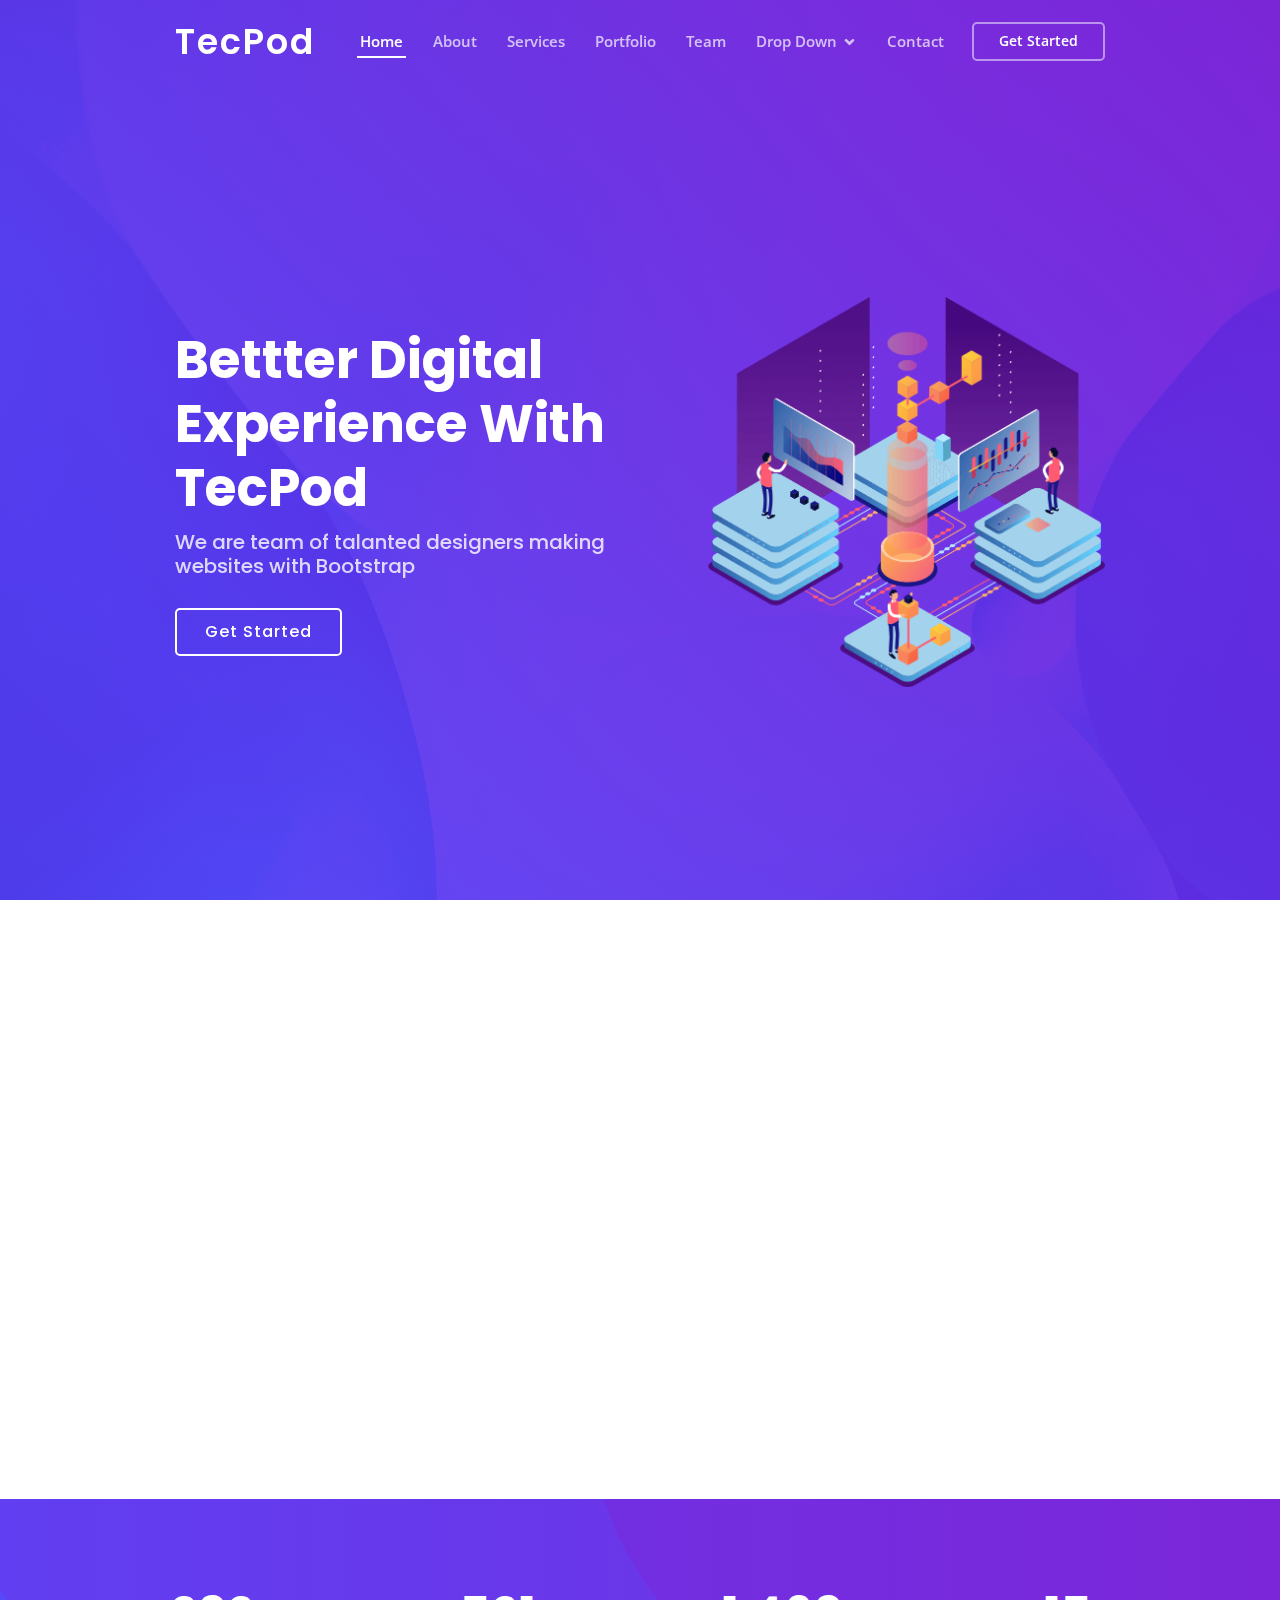
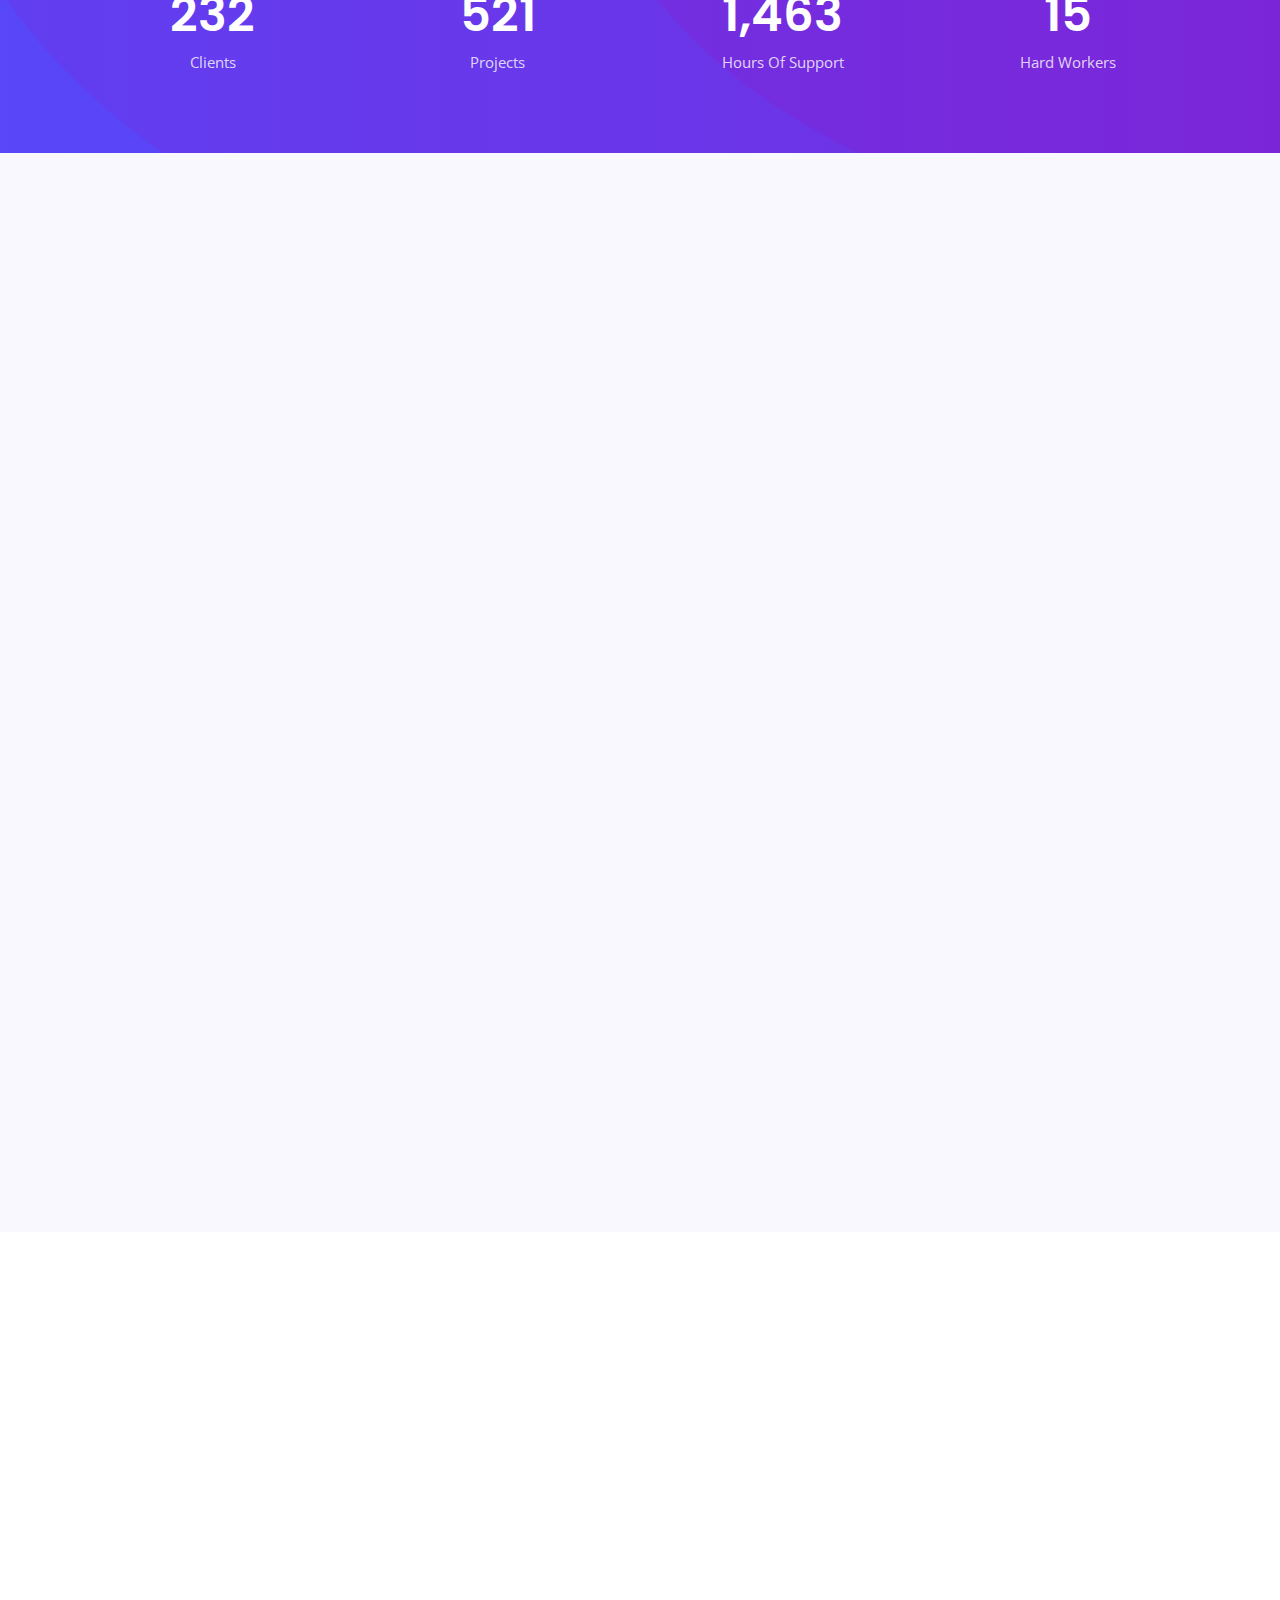
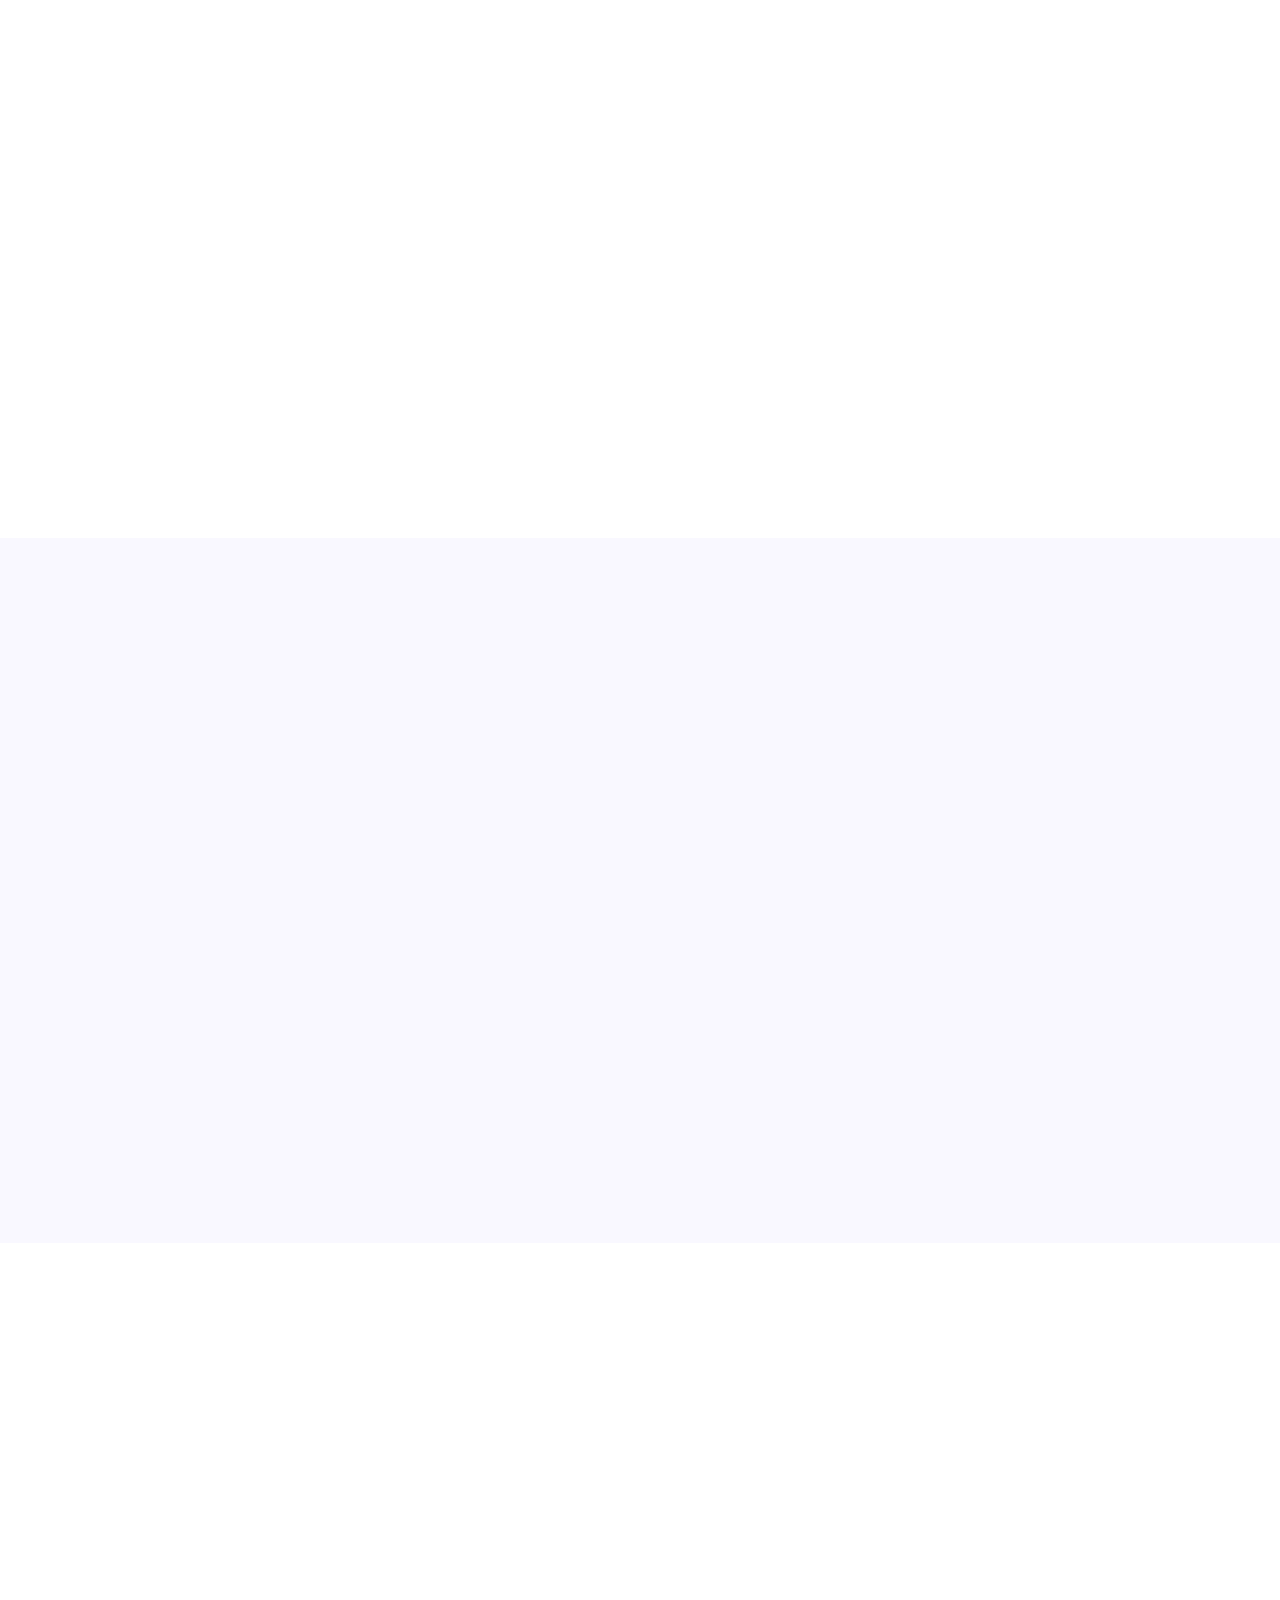
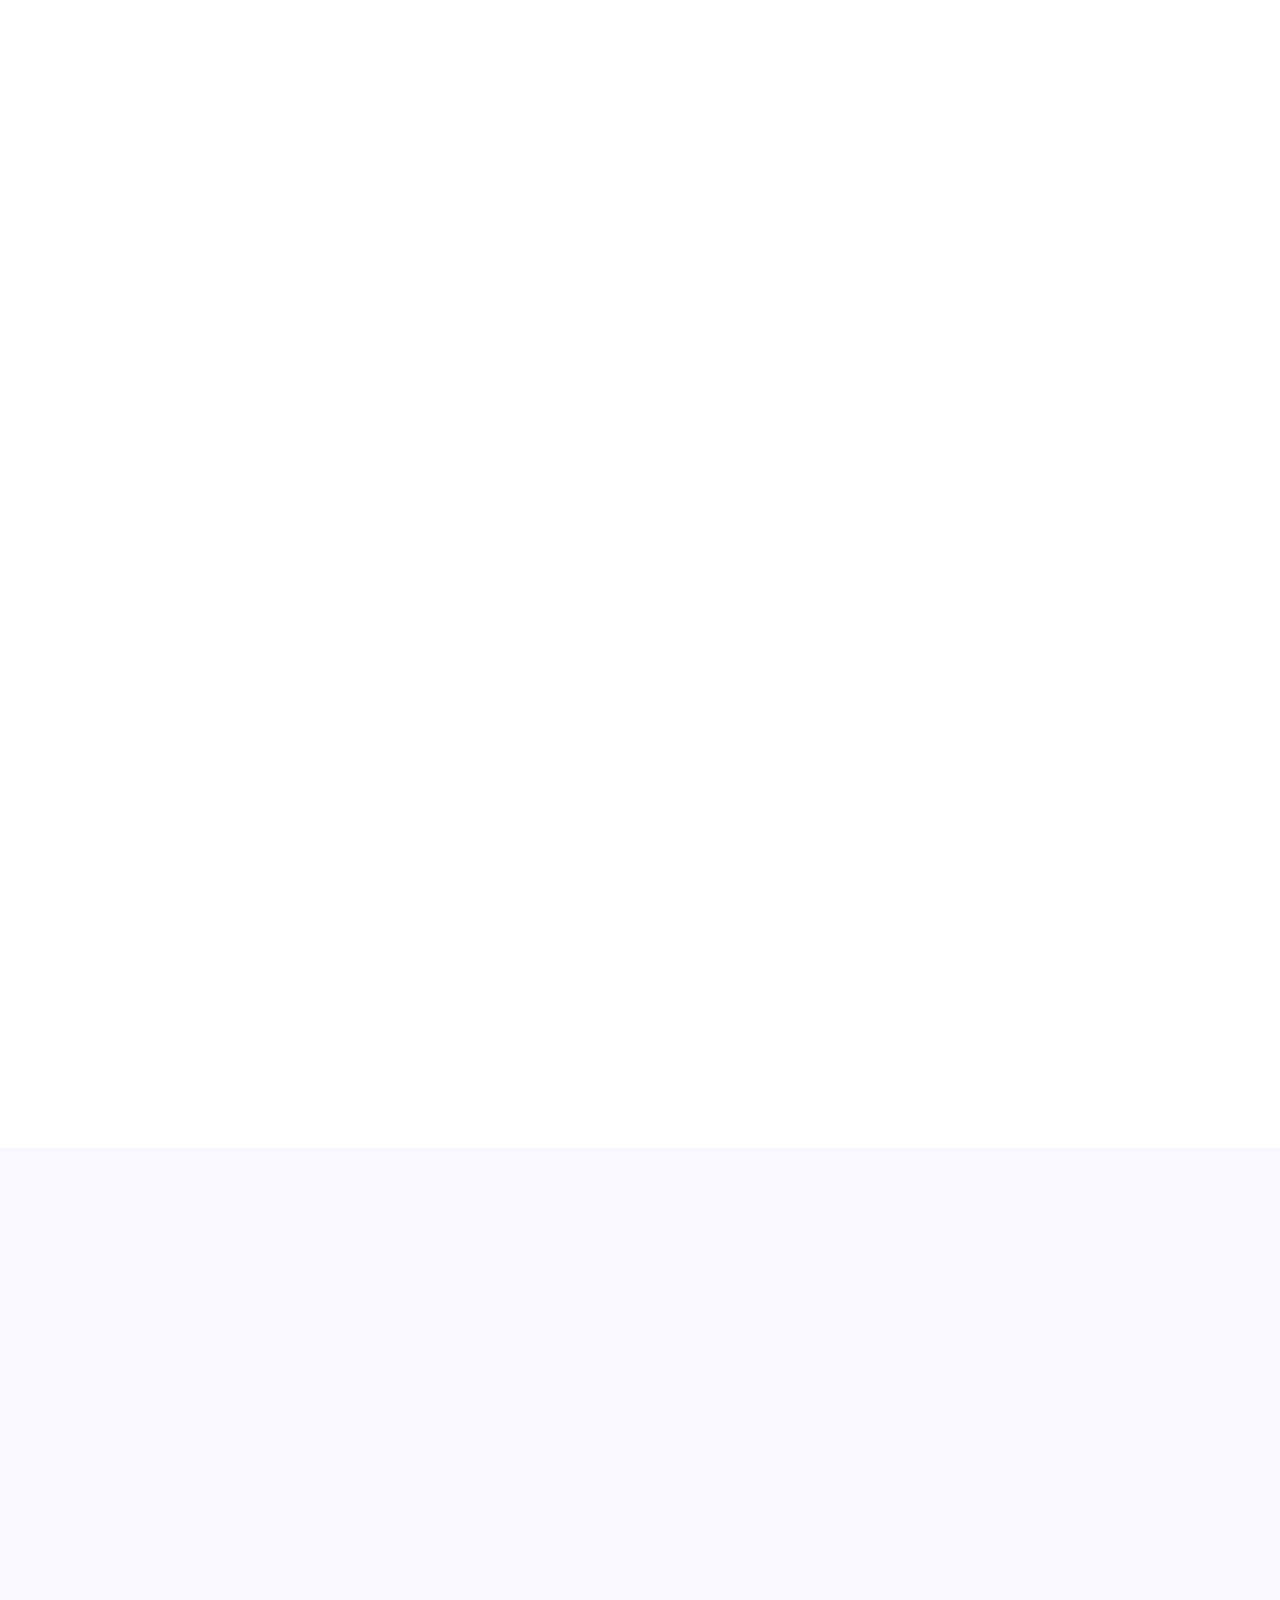
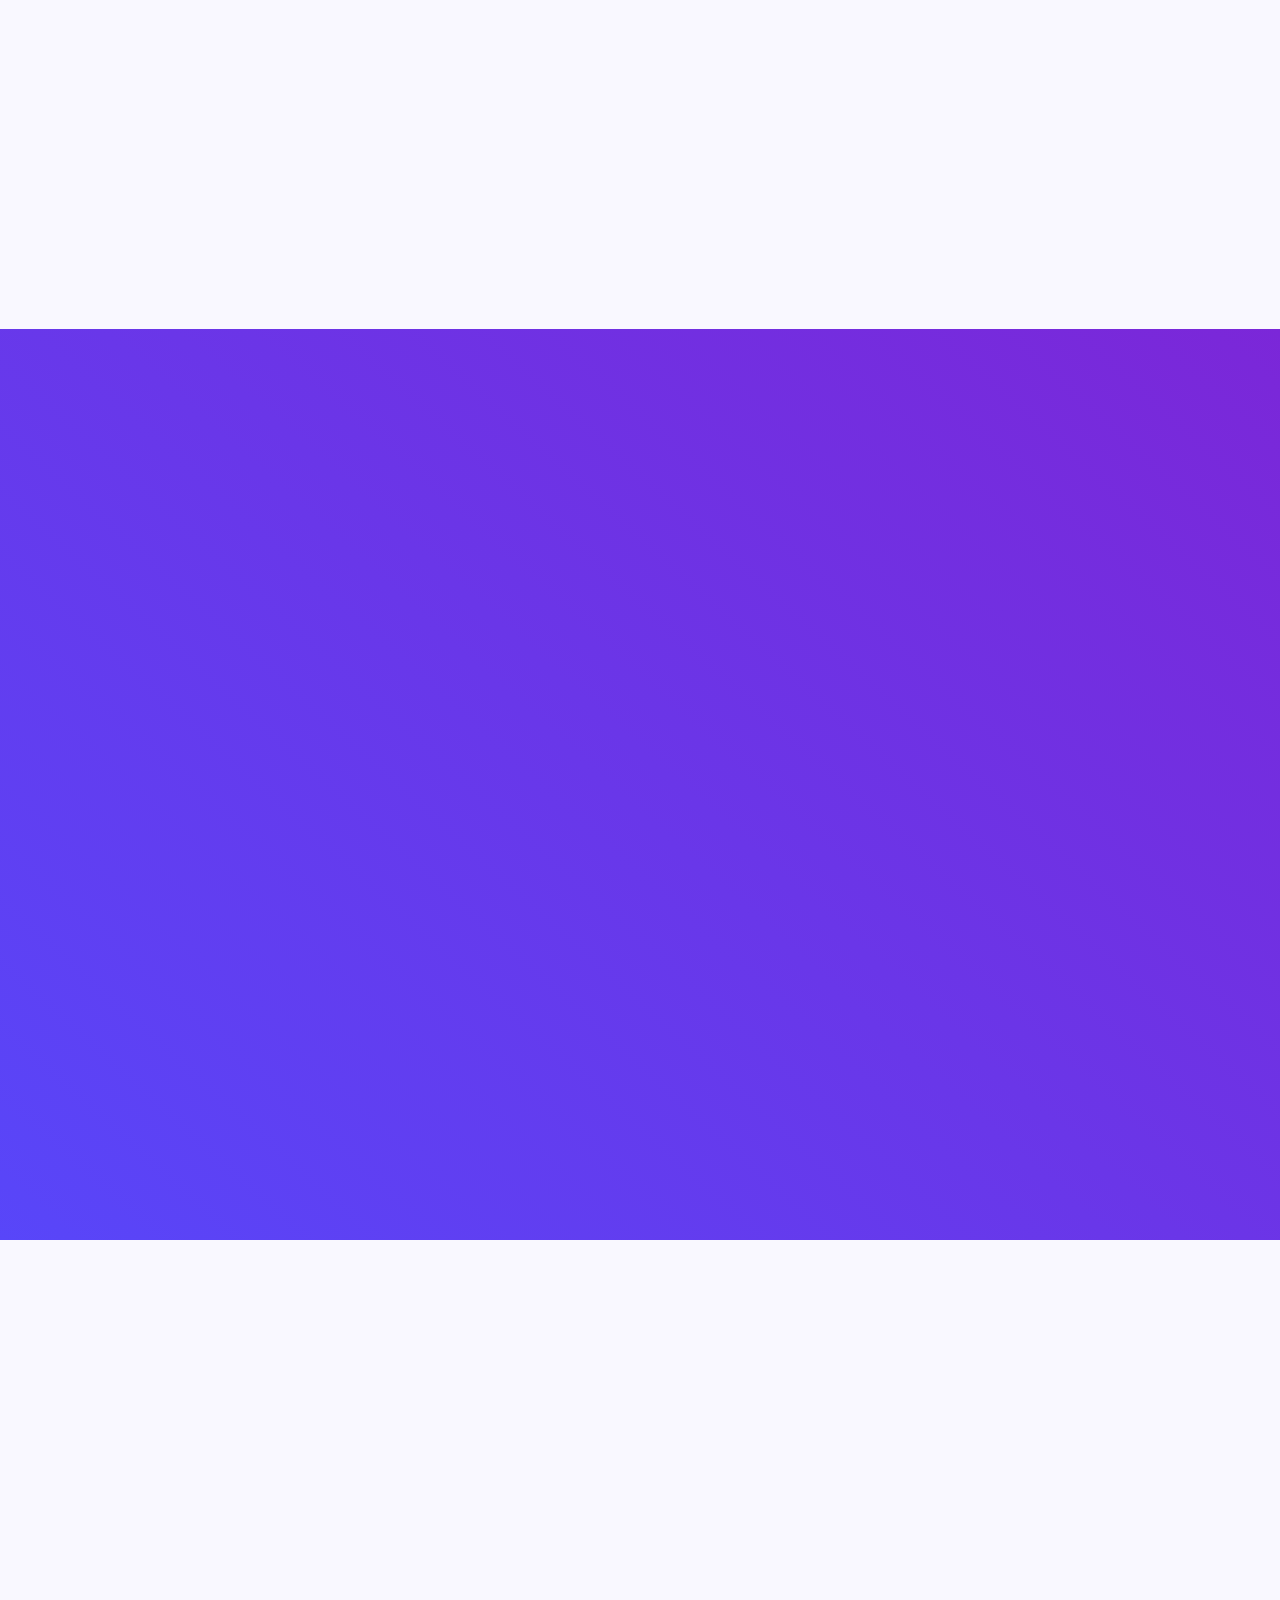
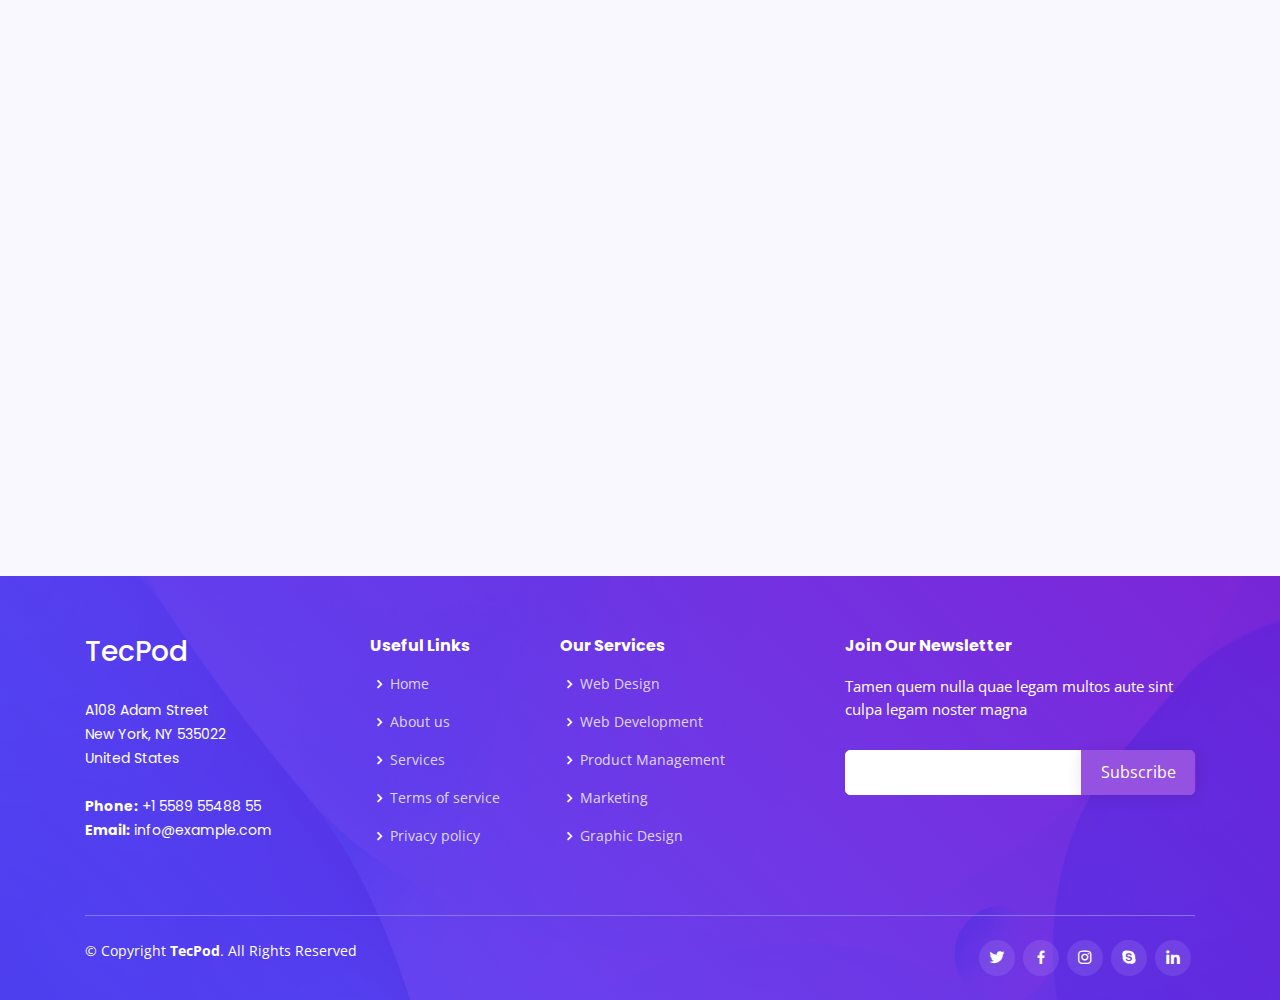
==== index.html @ fbd5e58d "first tecpod" ====
<!DOCTYPE html>
<html lang="en">

<head>
  <meta charset="utf-8">
  <meta content="width=device-width, initial-scale=1.0" name="viewport">

  <title>ТЕХПОД - Техподдержка для вашей Компании | TecPod  </title>
  <meta content="" name="descriptison">
  <meta content="" name="keywords">

  <!-- Favicons -->
  <link href="assets/img/favicon.png" rel="icon">
  <link href="assets/img/apple-touch-icon.png" rel="apple-touch-icon">

  <!-- Google Fonts -->
  <link href="https://fonts.googleapis.com/css?family=Open+Sans:300,300i,400,400i,600,600i,700,700i|Roboto:300,300i,400,400i,500,500i,600,600i,700,700i|Poppins:300,300i,400,400i,500,500i,600,600i,700,700i" rel="stylesheet">

  <!-- Vendor CSS Files -->
  <link href="assets/vendor/bootstrap/css/bootstrap.min.css" rel="stylesheet">
  <link href="assets/vendor/icofont/icofont.min.css" rel="stylesheet">
  <link href="assets/vendor/boxicons/css/boxicons.min.css" rel="stylesheet">
  <link href="assets/vendor/owl.carousel/assets/owl.carousel.min.css" rel="stylesheet">
  <link href="assets/vendor/venobox/venobox.css" rel="stylesheet">
  <link href="assets/vendor/aos/aos.css" rel="stylesheet">

  <!-- Template Main CSS File -->
  <link href="assets/css/style.css" rel="stylesheet">

 
</head>

<body>

  <!-- ======= Header ======= -->
  <header id="header" class="fixed-top ">
    <div class="container-fluid">

      <div class="row justify-content-center">
        <div class="col-xl-9 d-flex align-items-center">
          <h1 class="logo mr-auto bold"><a href="index.html">TecPod</a></h1>
          <!-- Uncomment below if you prefer to use an image logo -->
          <!-- <a href="index.html" class="logo mr-auto"><img src="assets/img/logo.png" alt="" class="img-fluid"></a>-->

          <nav class="nav-menu d-none d-lg-block">
            <ul>
              <li class="active"><a href="index.html">Home</a></li>
              <li><a href="#about">About</a></li>
              <li><a href="#services">Services</a></li>
              <li><a href="#portfolio">Portfolio</a></li>
              <li><a href="#team">Team</a></li>
              <li class="drop-down"><a href="">Drop Down</a>
                <ul>
                  <li><a href="#">Drop Down 1</a></li>
                  <li class="drop-down"><a href="#">Deep Drop Down</a>
                    <ul>
                      <li><a href="#">Deep Drop Down 1</a></li>
                      <li><a href="#">Deep Drop Down 2</a></li>
                      <li><a href="#">Deep Drop Down 3</a></li>
                      <li><a href="#">Deep Drop Down 4</a></li>
                      <li><a href="#">Deep Drop Down 5</a></li>
                    </ul>
                  </li>
                  <li><a href="#">Drop Down 2</a></li>
                  <li><a href="#">Drop Down 3</a></li>
                  <li><a href="#">Drop Down 4</a></li>
                </ul>
              </li>
              <li><a href="#contact">Contact</a></li>

            </ul>
          </nav><!-- .nav-menu -->

          <a href="#about" class="get-started-btn scrollto">Get Started</a>
        </div>
      </div>

    </div>
  </header><!-- End Header -->

  <!-- ======= Hero Section ======= -->
  <section id="hero" class="d-flex align-items-center">

    <div class="container-fluid" data-aos="fade-up">
      <div class="row justify-content-center">
        <div class="col-xl-5 col-lg-6 pt-3 pt-lg-0 order-2 order-lg-1 d-flex flex-column justify-content-center">
          <h1>Bettter Digital Experience With TecPod</h1>
          <h2>We are team of talanted designers making websites with Bootstrap</h2>
          <div><a href="#about" class="btn-get-started scrollto">Get Started</a></div>
        </div>
        <div class="col-xl-4 col-lg-6 order-1 order-lg-2 hero-img" data-aos="zoom-in" data-aos-delay="150">
          <img src="assets/img/hero-img.png" class="img-fluid animated" alt="">
        </div>
      </div>
    </div>

  </section><!-- End Hero -->

  <main id="main">

    <!-- ======= About Section ======= -->
    <section id="about" class="about">
      <div class="container">

        <div class="row">
          <div class="col-lg-6 order-1 order-lg-2" data-aos="zoom-in" data-aos-delay="150">
            <img src="assets/img/about.jpg" class="img-fluid" alt="">
          </div>
          <div class="col-lg-6 pt-4 pt-lg-0 order-2 order-lg-1 content" data-aos="fade-right">
            <h3>Voluptatem dignissimos provident quasi corporis</h3>
            <p class="font-italic">
              Lorem ipsum dolor sit amet, consectetur adipiscing elit, sed do eiusmod tempor incididunt ut labore et dolore
              magna aliqua.
            </p>
            <ul>
              <li><i class="icofont-check-circled"></i> Ullamco laboris nisi ut aliquip ex ea commodo consequat.</li>
              <li><i class="icofont-check-circled"></i> Duis aute irure dolor in reprehenderit in voluptate velit.</li>
              <li><i class="icofont-check-circled"></i> Ullamco laboris nisi ut aliquip ex ea commodo consequat. Duis aute irure dolor in reprehenderit in voluptate trideta storacalaperda mastiro dolore eu fugiat nulla pariatur.</li>
            </ul>
            <a href="#" class="read-more">Read More <i class="icofont-long-arrow-right"></i></a>
          </div>
        </div>

      </div>
    </section><!-- End About Section -->

    <!-- ======= Counts Section ======= -->
    <section id="counts" class="counts">
      <div class="container">

        <div class="row counters">

          <div class="col-lg-3 col-6 text-center">
            <span data-toggle="counter-up">232</span>
            <p>Clients</p>
          </div>

          <div class="col-lg-3 col-6 text-center">
            <span data-toggle="counter-up">521</span>
            <p>Projects</p>
          </div>

          <div class="col-lg-3 col-6 text-center">
            <span data-toggle="counter-up">1,463</span>
            <p>Hours Of Support</p>
          </div>

          <div class="col-lg-3 col-6 text-center">
            <span data-toggle="counter-up">15</span>
            <p>Hard Workers</p>
          </div>

        </div>

      </div>
    </section><!-- End Counts Section -->

    <!-- ======= Services Section ======= -->
    <section id="services" class="services section-bg">
      <div class="container" data-aos="fade-up">

        <div class="section-title">
          <h2>Services</h2>
          <p>Magnam dolores commodi suscipit. Necessitatibus eius consequatur ex aliquid fuga eum quidem. Sit sint consectetur velit. Quisquam quos quisquam cupiditate. Et nemo qui impedit suscipit alias ea. Quia fugiat sit in iste officiis commodi quidem hic quas.</p>
        </div>

        <div class="row">
          <div class="col-lg-4 col-md-6 d-flex align-items-stretch" data-aos="zoom-in" data-aos-delay="100">
            <div class="icon-box iconbox-blue">
              <div class="icon">
                <svg width="100" height="100" viewBox="0 0 600 600" xmlns="http://www.w3.org/2000/svg">
                  <path stroke="none" stroke-width="0" fill="#f5f5f5" d="M300,521.0016835830174C376.1290562159157,517.8887921683347,466.0731472004068,529.7835943286574,510.70327084640275,468.03025145048787C554.3714126377745,407.6079735673963,508.03601936045806,328.9844924480964,491.2728898941984,256.3432110539036C474.5976632858925,184.082847569629,479.9380746630129,96.60480741107993,416.23090153303,58.64404602377083C348.86323505073057,18.502131276798302,261.93793281208167,40.57373210992963,193.5410806939664,78.93577620505333C130.42746243093433,114.334589627462,98.30271207620316,179.96522072025542,76.75703585869454,249.04625023123273C51.97151888228291,328.5150500222984,13.704378332031375,421.85034740162234,66.52175969318436,486.19268352777647C119.04800174914682,550.1803526380478,217.28368757567262,524.383925680826,300,521.0016835830174"></path>
                </svg>
                <i class="bx bxl-dribbble"></i>
              </div>
              <h4><a href="">Lorem Ipsum</a></h4>
              <p>Voluptatum deleniti atque corrupti quos dolores et quas molestias excepturi</p>
            </div>
          </div>

          <div class="col-lg-4 col-md-6 d-flex align-items-stretch mt-4 mt-md-0" data-aos="zoom-in" data-aos-delay="200">
            <div class="icon-box iconbox-orange ">
              <div class="icon">
                <svg width="100" height="100" viewBox="0 0 600 600" xmlns="http://www.w3.org/2000/svg">
                  <path stroke="none" stroke-width="0" fill="#f5f5f5" d="M300,582.0697525312426C382.5290701553225,586.8405444964366,449.9789794690241,525.3245884688669,502.5850820975895,461.55621195738473C556.606425686781,396.0723002908107,615.8543463187945,314.28637112970534,586.6730223649479,234.56875336149918C558.9533121215079,158.8439757836574,454.9685369536778,164.00468322053177,381.49747125262974,130.76875717737553C312.15926192815925,99.40240125094834,248.97055460311594,18.661163978235184,179.8680185752513,50.54337015887873C110.5421016452524,82.52863877960104,119.82277516462835,180.83849132639028,109.12597500060166,256.43424936330496C100.08760227029461,320.3096726198365,92.17705696193138,384.0621239912766,124.79988738764834,439.7174275375508C164.83382741302287,508.01625554203684,220.96474134820875,577.5009287672846,300,582.0697525312426"></path>
                </svg>
                <i class="bx bx-file"></i>
              </div>
              <h4><a href="">Sed Perspiciatis</a></h4>
              <p>Duis aute irure dolor in reprehenderit in voluptate velit esse cillum dolore</p>
            </div>
          </div>

          <div class="col-lg-4 col-md-6 d-flex align-items-stretch mt-4 mt-lg-0" data-aos="zoom-in" data-aos-delay="300">
            <div class="icon-box iconbox-pink">
              <div class="icon">
                <svg width="100" height="100" viewBox="0 0 600 600" xmlns="http://www.w3.org/2000/svg">
                  <path stroke="none" stroke-width="0" fill="#f5f5f5" d="M300,541.5067337569781C382.14930387511276,545.0595476570109,479.8736841581634,548.3450877840088,526.4010558755058,480.5488172755941C571.5218469581645,414.80211281144784,517.5187510058486,332.0715597781072,496.52539010469104,255.14436215662573C477.37192572678356,184.95920475031193,473.57363656557914,105.61284051026155,413.0603344069578,65.22779650032875C343.27470386102294,18.654635553484475,251.2091493199835,5.337323636656869,175.0934190732945,40.62881213300186C97.87086631185822,76.43348514350839,51.98124368387456,156.15599469081315,36.44837278890362,239.84606092416172C21.716077023791087,319.22268207091537,43.775223500013084,401.1760424656574,96.891909868211,461.97329694683043C147.22146801428983,519.5804099606455,223.5754009179313,538.201503339737,300,541.5067337569781"></path>
                </svg>
                <i class="bx bx-tachometer"></i>
              </div>
              <h4><a href="">Magni Dolores</a></h4>
              <p>Excepteur sint occaecat cupidatat non proident, sunt in culpa qui officia</p>
            </div>
          </div>

          <div class="col-lg-4 col-md-6 d-flex align-items-stretch mt-4" data-aos="zoom-in" data-aos-delay="100">
            <div class="icon-box iconbox-yellow">
              <div class="icon">
                <svg width="100" height="100" viewBox="0 0 600 600" xmlns="http://www.w3.org/2000/svg">
                  <path stroke="none" stroke-width="0" fill="#f5f5f5" d="M300,503.46388370962813C374.79870501325706,506.71871716319447,464.8034551963731,527.1746412648533,510.4981551193396,467.86667711651364C555.9287308511215,408.9015244558933,512.6030010748507,327.5744911775523,490.211057578863,256.5855673507754C471.097692560561,195.9906835881958,447.69079081568157,138.11976852964426,395.19560036434837,102.3242989838813C329.3053358748298,57.3949838291264,248.02791733380457,8.279543830951368,175.87071277845988,42.242879143198664C103.41431057327972,76.34704239035025,93.79494320519305,170.9812938413882,81.28167332365135,250.07896920659033C70.17666984294237,320.27484674793965,64.84698225790005,396.69656628748305,111.28512138212992,450.4950937839243C156.20124167950087,502.5303643271138,231.32542653798444,500.4755392045468,300,503.46388370962813"></path>
                </svg>
                <i class="bx bx-layer"></i>
              </div>
              <h4><a href="">Nemo Enim</a></h4>
              <p>At vero eos et accusamus et iusto odio dignissimos ducimus qui blanditiis</p>
            </div>
          </div>

          <div class="col-lg-4 col-md-6 d-flex align-items-stretch mt-4" data-aos="zoom-in" data-aos-delay="200">
            <div class="icon-box iconbox-red">
              <div class="icon">
                <svg width="100" height="100" viewBox="0 0 600 600" xmlns="http://www.w3.org/2000/svg">
                  <path stroke="none" stroke-width="0" fill="#f5f5f5" d="M300,532.3542879108572C369.38199826031484,532.3153073249985,429.10787420159085,491.63046689027357,474.5244479745417,439.17860296908856C522.8885846962883,383.3225815378663,569.1668002868075,314.3205725914397,550.7432151929288,242.7694973846089C532.6665558377875,172.5657663291529,456.2379748765914,142.6223662098291,390.3689995646985,112.34683881706744C326.66090330228417,83.06452184765237,258.84405631176094,53.51806209861945,193.32584062364296,78.48882559362697C121.61183558270385,105.82097193414197,62.805066853699245,167.19869350419734,48.57481801355237,242.6138429142374C34.843463184063346,315.3850353017275,76.69343916112496,383.4422959591041,125.22947124332185,439.3748458443577C170.7312796277747,491.8107796887764,230.57421082200815,532.3932930995766,300,532.3542879108572"></path>
                </svg>
                <i class="bx bx-slideshow"></i>
              </div>
              <h4><a href="">Dele Cardo</a></h4>
              <p>Quis consequatur saepe eligendi voluptatem consequatur dolor consequuntur</p>
            </div>
          </div>

          <div class="col-lg-4 col-md-6 d-flex align-items-stretch mt-4" data-aos="zoom-in" data-aos-delay="300">
            <div class="icon-box iconbox-teal">
              <div class="icon">
                <svg width="100" height="100" viewBox="0 0 600 600" xmlns="http://www.w3.org/2000/svg">
                  <path stroke="none" stroke-width="0" fill="#f5f5f5" d="M300,566.797414625762C385.7384707136149,576.1784315230908,478.7894351017131,552.8928747891023,531.9192734346935,484.94944893311C584.6109503024035,417.5663521118492,582.489472248146,322.67544863468447,553.9536738515405,242.03673114598146C529.1557734026468,171.96086150256528,465.24506316201064,127.66468636344209,395.9583748389544,100.7403814666027C334.2173773831606,76.7482773500951,269.4350130405921,84.62216499799875,207.1952322260088,107.2889140133804C132.92018162631612,134.33871894543012,41.79353780512637,160.00259165414826,22.644507872594943,236.69541883565114C3.319112789854554,314.0945973066697,72.72355303640163,379.243833228382,124.04198916343866,440.3218312028393C172.9286146004772,498.5055451809895,224.45579914871206,558.5317968840102,300,566.797414625762"></path>
                </svg>
                <i class="bx bx-arch"></i>
              </div>
              <h4><a href="">Divera Don</a></h4>
              <p>Modi nostrum vel laborum. Porro fugit error sit minus sapiente sit aspernatur</p>
            </div>
          </div>

        </div>

      </div>
    </section><!-- End Services Section -->

    <!-- ======= Features Section ======= -->
    <section id="features" class="features">
      <div class="container" data-aos="fade-up">

        <div class="section-title">
          <h2>Features</h2>
          <p>Magnam dolores commodi suscipit. Necessitatibus eius consequatur ex aliquid fuga eum quidem. Sit sint consectetur velit. Quisquam quos quisquam cupiditate. Et nemo qui impedit suscipit alias ea. Quia fugiat sit in iste officiis commodi quidem hic quas.</p>
        </div>

        <div class="row">
          <div class="col-lg-6 order-2 order-lg-1 d-flex flex-column align-items-lg-center">
            <div class="icon-box mt-5 mt-lg-0" data-aos="fade-up" data-aos-delay="100">
              <i class="bx bx-receipt"></i>
              <h4>Est labore ad</h4>
              <p>Consequuntur sunt aut quasi enim aliquam quae harum pariatur laboris nisi ut aliquip</p>
            </div>
            <div class="icon-box mt-5" data-aos="fade-up" data-aos-delay="200">
              <i class="bx bx-cube-alt"></i>
              <h4>Harum esse qui</h4>
              <p>Excepteur sint occaecat cupidatat non proident, sunt in culpa qui officia deserunt</p>
            </div>
            <div class="icon-box mt-5" data-aos="fade-up" data-aos-delay="300">
              <i class="bx bx-images"></i>
              <h4>Aut occaecati</h4>
              <p>Aut suscipit aut cum nemo deleniti aut omnis. Doloribus ut maiores omnis facere</p>
            </div>
            <div class="icon-box mt-5" data-aos="fade-up" data-aos-delay="400">
              <i class="bx bx-shield"></i>
              <h4>Beatae veritatis</h4>
              <p>Expedita veritatis consequuntur nihil tempore laudantium vitae denat pacta</p>
            </div>
          </div>
          <div class="image col-lg-6 order-1 order-lg-2 " data-aos="zoom-in" data-aos-delay="100">
            <img src="assets/img/features.svg" alt="" class="img-fluid">
          </div>
        </div>

      </div>
    </section><!-- End Features Section -->

    <!-- ======= Testimonials Section ======= -->
    <section id="testimonials" class="testimonials section-bg">
      <div class="container" data-aos="fade-up">

        <div class="section-title">
          <h2>Testimonials</h2>
          <p>Magnam dolores commodi suscipit. Necessitatibus eius consequatur ex aliquid fuga eum quidem. Sit sint consectetur velit. Quisquam quos quisquam cupiditate. Et nemo qui impedit suscipit alias ea. Quia fugiat sit in iste officiis commodi quidem hic quas.</p>
        </div>

        <div class="owl-carousel testimonials-carousel">

          <div class="testimonial-item">
            <p>
              <i class="bx bxs-quote-alt-left quote-icon-left"></i>
              Proin iaculis purus consequat sem cure digni ssim donec porttitora entum suscipit rhoncus. Accusantium quam, ultricies eget id, aliquam eget nibh et. Maecen aliquam, risus at semper.
              <i class="bx bxs-quote-alt-right quote-icon-right"></i>
            </p>
            <img src="assets/img/testimonials/testimonials-1.jpg" class="testimonial-img" alt="">
            <h3>Saul Goodman</h3>
            <h4>Ceo &amp; Founder</h4>
          </div>

          <div class="testimonial-item">
            <p>
              <i class="bx bxs-quote-alt-left quote-icon-left"></i>
              Export tempor illum tamen malis malis eram quae irure esse labore quem cillum quid cillum eram malis quorum velit fore eram velit sunt aliqua noster fugiat irure amet legam anim culpa.
              <i class="bx bxs-quote-alt-right quote-icon-right"></i>
            </p>
            <img src="assets/img/testimonials/testimonials-2.jpg" class="testimonial-img" alt="">
            <h3>Sara Wilsson</h3>
            <h4>Designer</h4>
          </div>

          <div class="testimonial-item">
            <p>
              <i class="bx bxs-quote-alt-left quote-icon-left"></i>
              Enim nisi quem export duis labore cillum quae magna enim sint quorum nulla quem veniam duis minim tempor labore quem eram duis noster aute amet eram fore quis sint minim.
              <i class="bx bxs-quote-alt-right quote-icon-right"></i>
            </p>
            <img src="assets/img/testimonials/testimonials-3.jpg" class="testimonial-img" alt="">
            <h3>Jena Karlis</h3>
            <h4>Store Owner</h4>
          </div>

          <div class="testimonial-item">
            <p>
              <i class="bx bxs-quote-alt-left quote-icon-left"></i>
              Fugiat enim eram quae cillum dolore dolor amet nulla culpa multos export minim fugiat minim velit minim dolor enim duis veniam ipsum anim magna sunt elit fore quem dolore labore.
              <i class="bx bxs-quote-alt-right quote-icon-right"></i>
            </p>
            <img src="assets/img/testimonials/testimonials-4.jpg" class="testimonial-img" alt="">
            <h3>Matt Brandon</h3>
            <h4>Freelancer</h4>
          </div>

          <div class="testimonial-item">
            <p>
              <i class="bx bxs-quote-alt-left quote-icon-left"></i>
              Quis quorum aliqua sint quem legam fore sunt eram irure aliqua veniam tempor noster veniam enim culpa labore duis sunt culpa nulla illum cillum fugiat legam esse veniam culpa.
              <i class="bx bxs-quote-alt-right quote-icon-right"></i>
            </p>
            <img src="assets/img/testimonials/testimonials-5.jpg" class="testimonial-img" alt="">
            <h3>John Larson</h3>
            <h4>Entrepreneur</h4>
          </div>

        </div>

      </div>
    </section><!-- End Testimonials Section -->

    <!-- ======= Portfolio Section ======= -->
    <section id="portfolio" class="portfolio">
      <div class="container" data-aos="fade-up">

        <div class="section-title">
          <h2>Portfolio</h2>
          <p>Magnam dolores commodi suscipit. Necessitatibus eius consequatur ex aliquid fuga eum quidem. Sit sint consectetur velit. Quisquam quos quisquam cupiditate. Et nemo qui impedit suscipit alias ea. Quia fugiat sit in iste officiis commodi quidem hic quas.</p>
        </div>

        <div class="row">
          <div class="col-lg-12 d-flex justify-content-center">
            <ul id="portfolio-flters">
              <li data-filter="*" class="filter-active">All</li>
              <li data-filter=".filter-app">App</li>
              <li data-filter=".filter-card">Card</li>
              <li data-filter=".filter-web">Web</li>
            </ul>
          </div>
        </div>

        <div class="row portfolio-container">

          <div class="col-lg-4 col-md-6 portfolio-item filter-app">
            <div class="portfolio-wrap">
              <img src="assets/img/portfolio/portfolio-1.jpg" class="img-fluid" alt="">
              <div class="portfolio-info">
                <h4>App 1</h4>
                <p>App</p>
              </div>
              <div class="portfolio-links">
                <a href="assets/img/portfolio/portfolio-1.jpg" data-gall="portfolioGallery" class="venobox" title="App 1"><i class="bx bx-plus"></i></a>
                <a href="portfolio-details.html" title="More Details"><i class="bx bx-link"></i></a>
              </div>
            </div>
          </div>

          <div class="col-lg-4 col-md-6 portfolio-item filter-web">
            <div class="portfolio-wrap">
              <img src="assets/img/portfolio/portfolio-2.jpg" class="img-fluid" alt="">
              <div class="portfolio-info">
                <h4>Web 3</h4>
                <p>Web</p>
              </div>
              <div class="portfolio-links">
                <a href="assets/img/portfolio/portfolio-2.jpg" data-gall="portfolioGallery" class="venobox" title="Web 3"><i class="bx bx-plus"></i></a>
                <a href="portfolio-details.html" title="More Details"><i class="bx bx-link"></i></a>
              </div>
            </div>
          </div>

          <div class="col-lg-4 col-md-6 portfolio-item filter-app">
            <div class="portfolio-wrap">
              <img src="assets/img/portfolio/portfolio-3.jpg" class="img-fluid" alt="">
              <div class="portfolio-info">
                <h4>App 2</h4>
                <p>App</p>
              </div>
              <div class="portfolio-links">
                <a href="assets/img/portfolio/portfolio-3.jpg" data-gall="portfolioGallery" class="venobox" title="App 2"><i class="bx bx-plus"></i></a>
                <a href="portfolio-details.html" title="More Details"><i class="bx bx-link"></i></a>
              </div>
            </div>
          </div>

          <div class="col-lg-4 col-md-6 portfolio-item filter-card">
            <div class="portfolio-wrap">
              <img src="assets/img/portfolio/portfolio-4.jpg" class="img-fluid" alt="">
              <div class="portfolio-info">
                <h4>Card 2</h4>
                <p>Card</p>
              </div>
              <div class="portfolio-links">
                <a href="assets/img/portfolio/portfolio-4.jpg" data-gall="portfolioGallery" class="venobox" title="Card 2"><i class="bx bx-plus"></i></a>
                <a href="portfolio-details.html" title="More Details"><i class="bx bx-link"></i></a>
              </div>
            </div>
          </div>

          <div class="col-lg-4 col-md-6 portfolio-item filter-web">
            <div class="portfolio-wrap">
              <img src="assets/img/portfolio/portfolio-5.jpg" class="img-fluid" alt="">
              <div class="portfolio-info">
                <h4>Web 2</h4>
                <p>Web</p>
              </div>
              <div class="portfolio-links">
                <a href="assets/img/portfolio/portfolio-5.jpg" data-gall="portfolioGallery" class="venobox" title="Web 2"><i class="bx bx-plus"></i></a>
                <a href="portfolio-details.html" title="More Details"><i class="bx bx-link"></i></a>
              </div>
            </div>
          </div>

          <div class="col-lg-4 col-md-6 portfolio-item filter-app">
            <div class="portfolio-wrap">
              <img src="assets/img/portfolio/portfolio-6.jpg" class="img-fluid" alt="">
              <div class="portfolio-info">
                <h4>App 3</h4>
                <p>App</p>
              </div>
              <div class="portfolio-links">
                <a href="assets/img/portfolio/portfolio-6.jpg" data-gall="portfolioGallery" class="venobox" title="App 3"><i class="bx bx-plus"></i></a>
                <a href="portfolio-details.html" title="More Details"><i class="bx bx-link"></i></a>
              </div>
            </div>
          </div>

          <div class="col-lg-4 col-md-6 portfolio-item filter-card">
            <div class="portfolio-wrap">
              <img src="assets/img/portfolio/portfolio-7.jpg" class="img-fluid" alt="">
              <div class="portfolio-info">
                <h4>Card 1</h4>
                <p>Card</p>
              </div>
              <div class="portfolio-links">
                <a href="assets/img/portfolio/portfolio-7.jpg" data-gall="portfolioGallery" class="venobox" title="Card 1"><i class="bx bx-plus"></i></a>
                <a href="portfolio-details.html" title="More Details"><i class="bx bx-link"></i></a>
              </div>
            </div>
          </div>

          <div class="col-lg-4 col-md-6 portfolio-item filter-card">
            <div class="portfolio-wrap">
              <img src="assets/img/portfolio/portfolio-8.jpg" class="img-fluid" alt="">
              <div class="portfolio-info">
                <h4>Card 3</h4>
                <p>Card</p>
              </div>
              <div class="portfolio-links">
                <a href="assets/img/portfolio/portfolio-8.jpg" data-gall="portfolioGallery" class="venobox" title="Card 3"><i class="bx bx-plus"></i></a>
                <a href="portfolio-details.html" title="More Details"><i class="bx bx-link"></i></a>
              </div>
            </div>
          </div>

          <div class="col-lg-4 col-md-6 portfolio-item filter-web">
            <div class="portfolio-wrap">
              <img src="assets/img/portfolio/portfolio-9.jpg" class="img-fluid" alt="">
              <div class="portfolio-info">
                <h4>Web 3</h4>
                <p>Web</p>
              </div>
              <div class="portfolio-links">
                <a href="assets/img/portfolio/portfolio-9.jpg" data-gall="portfolioGallery" class="venobox" title="Web 3"><i class="bx bx-plus"></i></a>
                <a href="portfolio-details.html" title="More Details"><i class="bx bx-link"></i></a>
              </div>
            </div>
          </div>

        </div>

      </div>
    </section><!-- End Portfolio Section -->

    <!-- ======= Pricing Section ======= -->
    <section id="pricing" class="pricing section-bg">
      <div class="container" data-aos="fade-up">

        <div class="section-title">
          <h2>Pricing</h2>
          <p>Magnam dolores commodi suscipit. Necessitatibus eius consequatur ex aliquid fuga eum quidem. Sit sint consectetur velit. Quisquam quos quisquam cupiditate. Et nemo qui impedit suscipit alias ea. Quia fugiat sit in iste officiis commodi quidem hic quas.</p>
        </div>

        <div class="row">

          <div class="col-lg-3 col-md-6" data-aos="fade-up" data-aos-delay="100">
            <div class="box">
              <h3>Free</h3>
              <h4><sup>$</sup>0<span> / month</span></h4>
              <ul>
                <li>Aida dere</li>
                <li>Nec feugiat nisl</li>
                <li>Nulla at volutpat dola</li>
                <li class="na">Pharetra massa</li>
                <li class="na">Massa ultricies mi</li>
              </ul>
              <div class="btn-wrap">
                <a href="#" class="btn-buy">Buy Now</a>
              </div>
            </div>
          </div>

          <div class="col-lg-3 col-md-6 mt-4 mt-md-0" data-aos="fade-up" data-aos-delay="200">
            <div class="box featured">
              <h3>Business</h3>
              <h4><sup>$</sup>19<span> / month</span></h4>
              <ul>
                <li>Aida dere</li>
                <li>Nec feugiat nisl</li>
                <li>Nulla at volutpat dola</li>
                <li>Pharetra massa</li>
                <li class="na">Massa ultricies mi</li>
              </ul>
              <div class="btn-wrap">
                <a href="#" class="btn-buy">Buy Now</a>
              </div>
            </div>
          </div>

          <div class="col-lg-3 col-md-6 mt-4 mt-lg-0" data-aos="fade-up" data-aos-delay="300">
            <div class="box">
              <h3>Developer</h3>
              <h4><sup>$</sup>29<span> / month</span></h4>
              <ul>
                <li>Aida dere</li>
                <li>Nec feugiat nisl</li>
                <li>Nulla at volutpat dola</li>
                <li>Pharetra massa</li>
                <li>Massa ultricies mi</li>
              </ul>
              <div class="btn-wrap">
                <a href="#" class="btn-buy">Buy Now</a>
              </div>
            </div>
          </div>

          <div class="col-lg-3 col-md-6 mt-4 mt-lg-0" data-aos="fade-up" data-aos-delay="400">
            <div class="box">
              <span class="advanced">Advanced</span>
              <h3>Ultimate</h3>
              <h4><sup>$</sup>49<span> / month</span></h4>
              <ul>
                <li>Aida dere</li>
                <li>Nec feugiat nisl</li>
                <li>Nulla at volutpat dola</li>
                <li>Pharetra massa</li>
                <li>Massa ultricies mi</li>
              </ul>
              <div class="btn-wrap">
                <a href="#" class="btn-buy">Buy Now</a>
              </div>
            </div>
          </div>

        </div>

      </div>
    </section><!-- End Pricing Section -->

    <!-- ======= Frequently Asked Questions Section ======= -->
    <section id="faq" class="faq">
      <div class="container" data-aos="fade-up">

        <div class="section-title">
          <h2>Frequently Asked Questions</h2>
          <p>Magnam dolores commodi suscipit. Necessitatibus eius consequatur ex aliquid fuga eum quidem. Sit sint consectetur velit. Quisquam quos quisquam cupiditate. Et nemo qui impedit suscipit alias ea. Quia fugiat sit in iste officiis commodi quidem hic quas.</p>
        </div>

        <div class="faq-list">
          <ul>
            <li data-aos="fade-up" data-aos="fade-up" data-aos-delay="100">
              <i class="bx bx-help-circle icon-help"></i> <a data-toggle="collapse" class="collapse" href="#faq-list-1">Non consectetur a erat nam at lectus urna duis? <i class="bx bx-chevron-down icon-show"></i><i class="bx bx-chevron-up icon-close"></i></a>
              <div id="faq-list-1" class="collapse show" data-parent=".faq-list">
                <p>
                  Feugiat pretium nibh ipsum consequat. Tempus iaculis urna id volutpat lacus laoreet non curabitur gravida. Venenatis lectus magna fringilla urna porttitor rhoncus dolor purus non.
                </p>
              </div>
            </li>

            <li data-aos="fade-up" data-aos-delay="200">
              <i class="bx bx-help-circle icon-help"></i> <a data-toggle="collapse" href="#faq-list-2" class="collapsed">Feugiat scelerisque varius morbi enim nunc? <i class="bx bx-chevron-down icon-show"></i><i class="bx bx-chevron-up icon-close"></i></a>
              <div id="faq-list-2" class="collapse" data-parent=".faq-list">
                <p>
                  Dolor sit amet consectetur adipiscing elit pellentesque habitant morbi. Id interdum velit laoreet id donec ultrices. Fringilla phasellus faucibus scelerisque eleifend donec pretium. Est pellentesque elit ullamcorper dignissim. Mauris ultrices eros in cursus turpis massa tincidunt dui.
                </p>
              </div>
            </li>

            <li data-aos="fade-up" data-aos-delay="300">
              <i class="bx bx-help-circle icon-help"></i> <a data-toggle="collapse" href="#faq-list-3" class="collapsed">Dolor sit amet consectetur adipiscing elit? <i class="bx bx-chevron-down icon-show"></i><i class="bx bx-chevron-up icon-close"></i></a>
              <div id="faq-list-3" class="collapse" data-parent=".faq-list">
                <p>
                  Eleifend mi in nulla posuere sollicitudin aliquam ultrices sagittis orci. Faucibus pulvinar elementum integer enim. Sem nulla pharetra diam sit amet nisl suscipit. Rutrum tellus pellentesque eu tincidunt. Lectus urna duis convallis convallis tellus. Urna molestie at elementum eu facilisis sed odio morbi quis
                </p>
              </div>
            </li>

            <li data-aos="fade-up" data-aos-delay="400">
              <i class="bx bx-help-circle icon-help"></i> <a data-toggle="collapse" href="#faq-list-4" class="collapsed">Tempus quam pellentesque nec nam aliquam sem et tortor consequat? <i class="bx bx-chevron-down icon-show"></i><i class="bx bx-chevron-up icon-close"></i></a>
              <div id="faq-list-4" class="collapse" data-parent=".faq-list">
                <p>
                  Molestie a iaculis at erat pellentesque adipiscing commodo. Dignissim suspendisse in est ante in. Nunc vel risus commodo viverra maecenas accumsan. Sit amet nisl suscipit adipiscing bibendum est. Purus gravida quis blandit turpis cursus in.
                </p>
              </div>
            </li>

            <li data-aos="fade-up" data-aos-delay="500">
              <i class="bx bx-help-circle icon-help"></i> <a data-toggle="collapse" href="#faq-list-5" class="collapsed">Tortor vitae purus faucibus ornare. Varius vel pharetra vel turpis nunc eget lorem dolor? <i class="bx bx-chevron-down icon-show"></i><i class="bx bx-chevron-up icon-close"></i></a>
              <div id="faq-list-5" class="collapse" data-parent=".faq-list">
                <p>
                  Laoreet sit amet cursus sit amet dictum sit amet justo. Mauris vitae ultricies leo integer malesuada nunc vel. Tincidunt eget nullam non nisi est sit amet. Turpis nunc eget lorem dolor sed. Ut venenatis tellus in metus vulputate eu scelerisque.
                </p>
              </div>
            </li>

          </ul>
        </div>

      </div>
    </section><!-- End Frequently Asked Questions Section -->

    <!-- ======= Contact Section ======= -->
    <section id="contact" class="contact section-bg">
      <div class="container" data-aos="fade-up">

        <div class="section-title">
          <h2>Contact</h2>
          <p>Magnam dolores commodi suscipit. Necessitatibus eius consequatur ex aliquid fuga eum quidem. Sit sint consectetur velit. Quisquam quos quisquam cupiditate. Et nemo qui impedit suscipit alias ea. Quia fugiat sit in iste officiis commodi quidem hic quas.</p>
        </div>

        <div class="row">
          <div class="col-lg-6">
            <div class="info-box mb-4">
              <i class="bx bx-map"></i>
              <h3>Our Address</h3>
              <p>A108 Adam Street, New York, NY 535022</p>
            </div>
          </div>

          <div class="col-lg-3 col-md-6">
            <div class="info-box  mb-4">
              <i class="bx bx-envelope"></i>
              <h3>Email Us</h3>
              <p>contact@example.com</p>
            </div>
          </div>

          <div class="col-lg-3 col-md-6">
            <div class="info-box  mb-4">
              <i class="bx bx-phone-call"></i>
              <h3>Call Us</h3>
              <p>+1 5589 55488 55</p>
            </div>
          </div>

        </div>

        <div class="row">

          <div class="col-lg-6 ">
            <iframe class="mb-4 mb-lg-0" src="https://www.google.com/maps/embed?pb=!1m14!1m8!1m3!1d12097.433213460943!2d-74.0062269!3d40.7101282!3m2!1i1024!2i768!4f13.1!3m3!1m2!1s0x0%3A0xb89d1fe6bc499443!2sDowntown+Conference+Center!5e0!3m2!1smk!2sbg!4v1539943755621" frameborder="0" style="border:0; width: 100%; height: 384px;" allowfullscreen></iframe>
          </div>

          <div class="col-lg-6">
            <form action="forms/contact.php" method="post" role="form" class="php-email-form">
              <div class="form-row">
                <div class="col-md-6 form-group">
                  <input type="text" name="name" class="form-control" id="name" placeholder="Your Name" data-rule="minlen:4" data-msg="Please enter at least 4 chars" />
                  <div class="validate"></div>
                </div>
                <div class="col-md-6 form-group">
                  <input type="email" class="form-control" name="email" id="email" placeholder="Your Email" data-rule="email" data-msg="Please enter a valid email" />
                  <div class="validate"></div>
                </div>
              </div>
              <div class="form-group">
                <input type="text" class="form-control" name="subject" id="subject" placeholder="Subject" data-rule="minlen:4" data-msg="Please enter at least 8 chars of subject" />
                <div class="validate"></div>
              </div>
              <div class="form-group">
                <textarea class="form-control" name="message" rows="5" data-rule="required" data-msg="Please write something for us" placeholder="Message"></textarea>
                <div class="validate"></div>
              </div>
              <div class="mb-3">
                <div class="loading">Loading</div>
                <div class="error-message"></div>
                <div class="sent-message">Your message has been sent. Thank you!</div>
              </div>
              <div class="text-center"><button type="submit">Send Message</button></div>
            </form>
          </div>

        </div>

      </div>
    </section><!-- End Contact Section -->

  </main><!-- End #main -->

  <!-- ======= Footer ======= -->
  <footer id="footer">

    <div class="footer-top">
      <div class="container">
        <div class="row">

          <div class="col-lg-3 col-md-6 footer-contact">
            <h3>TecPod</h3>
            <p>
              A108 Adam Street <br>
              New York, NY 535022<br>
              United States <br><br>
              <strong>Phone:</strong> +1 5589 55488 55<br>
              <strong>Email:</strong> info@example.com<br>
            </p>
          </div>

          <div class="col-lg-2 col-md-6 footer-links">
            <h4>Useful Links</h4>
            <ul>
              <li><i class="bx bx-chevron-right"></i> <a href="#">Home</a></li>
              <li><i class="bx bx-chevron-right"></i> <a href="#">About us</a></li>
              <li><i class="bx bx-chevron-right"></i> <a href="#">Services</a></li>
              <li><i class="bx bx-chevron-right"></i> <a href="#">Terms of service</a></li>
              <li><i class="bx bx-chevron-right"></i> <a href="#">Privacy policy</a></li>
            </ul>
          </div>

          <div class="col-lg-3 col-md-6 footer-links">
            <h4>Our Services</h4>
            <ul>
              <li><i class="bx bx-chevron-right"></i> <a href="#">Web Design</a></li>
              <li><i class="bx bx-chevron-right"></i> <a href="#">Web Development</a></li>
              <li><i class="bx bx-chevron-right"></i> <a href="#">Product Management</a></li>
              <li><i class="bx bx-chevron-right"></i> <a href="#">Marketing</a></li>
              <li><i class="bx bx-chevron-right"></i> <a href="#">Graphic Design</a></li>
            </ul>
          </div>

          <div class="col-lg-4 col-md-6 footer-newsletter">
            <h4>Join Our Newsletter</h4>
            <p>Tamen quem nulla quae legam multos aute sint culpa legam noster magna</p>
            <form action="" method="post">
              <input type="email" name="email"><input type="submit" value="Subscribe">
            </form>
          </div>

        </div>
      </div>
    </div>

    <div class="container">

      <div class="copyright-wrap d-md-flex py-4">
        <div class="mr-md-auto text-center text-md-left">
          <div class="copyright">
            &copy; Copyright <strong><span>TecPod</span></strong>. All Rights Reserved
          </div>
          
        </div>
        <div class="social-links text-center text-md-right pt-3 pt-md-0">
          <a href="#" class="twitter"><i class="bx bxl-twitter"></i></a>
          <a href="#" class="facebook"><i class="bx bxl-facebook"></i></a>
          <a href="#" class="instagram"><i class="bx bxl-instagram"></i></a>
          <a href="#" class="google-plus"><i class="bx bxl-skype"></i></a>
          <a href="#" class="linkedin"><i class="bx bxl-linkedin"></i></a>
        </div>
      </div>

    </div>
  </footer><!-- End Footer -->

  <a href="#" class="back-to-top"><i class="icofont-simple-up"></i></a>
  <div id="preloader"></div>

  <!-- Vendor JS Files -->
  <script src="assets/vendor/jquery/jquery.min.js"></script>
  <script src="assets/vendor/bootstrap/js/bootstrap.bundle.min.js"></script>
  <script src="assets/vendor/jquery.easing/jquery.easing.min.js"></script>
  <script src="assets/vendor/php-email-form/validate.js"></script>
  <script src="assets/vendor/waypoints/jquery.waypoints.min.js"></script>
  <script src="assets/vendor/counterup/counterup.min.js"></script>
  <script src="assets/vendor/owl.carousel/owl.carousel.min.js"></script>
  <script src="assets/vendor/isotope-layout/isotope.pkgd.min.js"></script>
  <script src="assets/vendor/venobox/venobox.min.js"></script>
  <script src="assets/vendor/aos/aos.js"></script>

  <!-- Template Main JS File -->
  <script src="assets/js/main.js"></script>

</body>

</html>
---- assets/vendor/venobox/venobox.css ----
/* ------ venobox.css --------*/
.vbox-overlay *, .vbox-overlay *:before, .vbox-overlay *:after{
    -webkit-backface-visibility: hidden;
    -webkit-box-sizing:border-box;
    -moz-box-sizing:border-box;
    box-sizing:border-box;
}
.vbox-overlay * { 
    -webkit-backface-visibility: visible;
    backface-visibility: visible;
}
.vbox-overlay{
    display: -webkit-flex;
    display: flex;
    -webkit-flex-direction: column;
    flex-direction: column;
    -webkit-justify-content: center;
    justify-content: center;
    -webkit-align-items: center;
    align-items: center;
    position: fixed;
    left: 0;
    top: 0;
    bottom: 0;
    right: 0;
    z-index: 999999;
}

/* ----- navigation ----- */
.vbox-title{
    width: 100%;
    height: 40px;
    float: left;
    text-align: center;
    line-height: 28px;
    font-size: 12px;
    padding: 6px 50px;
    overflow: hidden;
    position: fixed;
    display: none;
    left: 0;
    z-index: 89;
}
.vbox-close{
    cursor: pointer;
    position: fixed;
    top: -1px;
    right: 0;
    width: 50px;
    height: 40px;
    padding: 6px;
    display: block;
    background-position:10px center;
    overflow: hidden;
    font-size: 24px;
    line-height: 1;
    text-align: center;
    z-index: 99;
}
.vbox-left{
    cursor: pointer;
    position: fixed;
    left: 0;
    height: 40px;
    overflow: hidden;
    line-height: 28px;
    font-size: 12px;
    z-index: 99;
    display: flex;
    align-items:center;
}
.vbox-num{
    display: inline-block;
    margin: 6px 0 6px 15px;
}
/* ----- Social share ----- */
.vbox-share{
    line-height: 28px;
    font-size: 12px;
    overflow: hidden;
    position: fixed;
    left: 0;
    z-index: 98;
    display: flex;
    align-items:center;
    justify-content: center;
    width: 100%;
    text-align: center;
}
.vbox-share svg{
    max-height: 28px;
    width: 28px;
    z-index: 10;
    margin-left: 12px;
    margin-top: 6px;
    margin-bottom: 6px;
    vertical-align: middle;
}


/* ----- navigation ARROWS ----- */
.vbox-next, .vbox-prev{
    position: fixed;
    top: 50%;
    margin-top: -15px;
    overflow: hidden;
    cursor: pointer;
    display: block;
    width: 45px;
    height: 45px;
    z-index: 99;
}
.vbox-next span, .vbox-prev span{
    position: relative;
    width: 20px;
    height: 20px;
    border: 2px solid transparent;
    border-top-color: #B6B6B6;
    border-right-color: #B6B6B6;
    text-indent: -100px;
    position: absolute;
    top: 8px;
    display: block;
}
.vbox-prev{
    left: 15px;
}
.vbox-next{
    right: 15px;
}
.vbox-prev span{
    left: 10px;
    -ms-transform: rotate(-135deg);
    -webkit-transform: rotate(-135deg);
    transform: rotate(-135deg);
}
.vbox-next span{
    -ms-transform: rotate(45deg);
    -webkit-transform: rotate(45deg);
    transform: rotate(45deg);
    right: 10px;
}
/* ------- inline window ------ */
.vbox-inline{
    width: 420px;
    height: 315px;
    height: 70vh;
    padding: 10px;
    background: #fff;
    margin: 0 auto;
    overflow: auto;
    text-align: left;
}
/* ------- Video & iFrames window ------ */
.venoframe{
    max-width: 100%;
    width: 100%;
    border: none;
    width: 100%;
    height: 260px;
    height: 70vh;
}
.venoframe.vbvid{
    height: 260px;
}
@media (min-width: 768px) {
    .venoframe, .vbox-inline{
        width: 90%;
        height: 360px;
        height: 70vh;
    }
    .venoframe.vbvid{
        width: 640px;
        height: 360px;
    }
}
@media (min-width: 992px) {
    .venoframe, .vbox-inline{
        max-width: 1200px;
        width: 80%;
        height: 540px;
        height: 70vh;
    }
    .venoframe.vbvid{
        width: 960px;
        height: 540px;
    }
}
/* 
Please do NOT edit this part! 
or at least read this note: http://i.imgur.com/7C0ws9e.gif
*/
.vbox-open{
    overflow: hidden;
}
.vbox-container{
    position: absolute;
    left: 0;
    right: 0;
    top: 0;
    bottom: 0;
    overflow-x: hidden;
    overflow-y: scroll;
    overflow-scrolling: touch;
    -webkit-overflow-scrolling: touch;
    z-index: 20;
    max-height: 100%;

}

.vbox-content{
    text-align: center;
    float: left;
    width: 100%;
    position: relative;
    overflow: hidden;
    padding: 20px 4%;
}
.vbox-container img{
    max-width: 100%;
    height: auto;
}
.vbox-figlio{
    box-shadow: 0 0 12px rgba(0,0,0,0.19), 0 6px 6px rgba(0,0,0,0.23);
    max-width: 100%;
    text-align: initial;
}
img.vbox-figlio{
    -webkit-user-select: none;
-khtml-user-select: none;
-moz-user-select: none;
-o-user-select: none;
user-select: none;
}
.vbox-content.swipe-left{
    margin-left: -200px !important;
}
.vbox-content.swipe-right{
    margin-left: 200px !important;
}
.vbox-animated{
    webkit-transition: margin 300ms ease-out;
    transition: margin 300ms ease-out;
}

/* ---------- preloader ----------
 * SPINKIT 
 * http://tobiasahlin.com/spinkit/
-------------------------------- */
.sk-double-bounce,.sk-rotating-plane{width:40px;height:40px;margin:40px auto}.sk-rotating-plane{background-color:#333;-webkit-animation:sk-rotatePlane 1.2s infinite ease-in-out;animation:sk-rotatePlane 1.2s infinite ease-in-out}@-webkit-keyframes sk-rotatePlane{0%{-webkit-transform:perspective(120px) rotateX(0) rotateY(0);transform:perspective(120px) rotateX(0) rotateY(0)}50%{-webkit-transform:perspective(120px) rotateX(-180.1deg) rotateY(0);transform:perspective(120px) rotateX(-180.1deg) rotateY(0)}100%{-webkit-transform:perspective(120px) rotateX(-180deg) rotateY(-179.9deg);transform:perspective(120px) rotateX(-180deg) rotateY(-179.9deg)}}@keyframes sk-rotatePlane{0%{-webkit-transform:perspective(120px) rotateX(0) rotateY(0);transform:perspective(120px) rotateX(0) rotateY(0)}50%{-webkit-transform:perspective(120px) rotateX(-180.1deg) rotateY(0);transform:perspective(120px) rotateX(-180.1deg) rotateY(0)}100%{-webkit-transform:perspective(120px) rotateX(-180deg) rotateY(-179.9deg);transform:perspective(120px) rotateX(-180deg) rotateY(-179.9deg)}}.sk-double-bounce{position:relative}.sk-double-bounce .sk-child{width:100%;height:100%;border-radius:50%;background-color:#333;opacity:.6;position:absolute;top:0;left:0;-webkit-animation:sk-doubleBounce 2s infinite ease-in-out;animation:sk-doubleBounce 2s infinite ease-in-out}.sk-chasing-dots .sk-child,.sk-spinner-pulse,.sk-three-bounce .sk-child{background-color:#333;border-radius:100%}.sk-double-bounce .sk-double-bounce2{-webkit-animation-delay:-1s;animation-delay:-1s}@-webkit-keyframes sk-doubleBounce{0%,100%{-webkit-transform:scale(0);transform:scale(0)}50%{-webkit-transform:scale(1);transform:scale(1)}}@keyframes sk-doubleBounce{0%,100%{-webkit-transform:scale(0);transform:scale(0)}50%{-webkit-transform:scale(1);transform:scale(1)}}.sk-wave{margin:40px auto;width:50px;height:40px;text-align:center;font-size:10px}.sk-wave .sk-rect{background-color:#333;height:100%;width:6px;display:inline-block;-webkit-animation:sk-waveStretchDelay 1.2s infinite ease-in-out;animation:sk-waveStretchDelay 1.2s infinite ease-in-out}.sk-wave .sk-rect1{-webkit-animation-delay:-1.2s;animation-delay:-1.2s}.sk-wave .sk-rect2{-webkit-animation-delay:-1.1s;animation-delay:-1.1s}.sk-wave .sk-rect3{-webkit-animation-delay:-1s;animation-delay:-1s}.sk-wave .sk-rect4{-webkit-animation-delay:-.9s;animation-delay:-.9s}.sk-wave .sk-rect5{-webkit-animation-delay:-.8s;animation-delay:-.8s}@-webkit-keyframes sk-waveStretchDelay{0%,100%,40%{-webkit-transform:scaleY(.4);transform:scaleY(.4)}20%{-webkit-transform:scaleY(1);transform:scaleY(1)}}@keyframes sk-waveStretchDelay{0%,100%,40%{-webkit-transform:scaleY(.4);transform:scaleY(.4)}20%{-webkit-transform:scaleY(1);transform:scaleY(1)}}.sk-wandering-cubes{margin:40px auto;width:40px;height:40px;position:relative}.sk-wandering-cubes .sk-cube{background-color:#333;width:10px;height:10px;position:absolute;top:0;left:0;-webkit-animation:sk-wanderingCube 1.8s ease-in-out -1.8s infinite both;animation:sk-wanderingCube 1.8s ease-in-out -1.8s infinite both}.sk-chasing-dots,.sk-spinner-pulse{width:40px;height:40px;margin:40px auto}.sk-wandering-cubes .sk-cube2{-webkit-animation-delay:-.9s;animation-delay:-.9s}@-webkit-keyframes sk-wanderingCube{0%{-webkit-transform:rotate(0);transform:rotate(0)}25%{-webkit-transform:translateX(30px) rotate(-90deg) scale(.5);transform:translateX(30px) rotate(-90deg) scale(.5)}50%{-webkit-transform:translateX(30px) translateY(30px) rotate(-179deg);transform:translateX(30px) translateY(30px) rotate(-179deg)}50.1%{-webkit-transform:translateX(30px) translateY(30px) rotate(-180deg);transform:translateX(30px) translateY(30px) rotate(-180deg)}75%{-webkit-transform:translateX(0) translateY(30px) rotate(-270deg) scale(.5);transform:translateX(0) translateY(30px) rotate(-270deg) scale(.5)}100%{-webkit-transform:rotate(-360deg);transform:rotate(-360deg)}}@keyframes sk-wanderingCube{0%{-webkit-transform:rotate(0);transform:rotate(0)}25%{-webkit-transform:translateX(30px) rotate(-90deg) scale(.5);transform:translateX(30px) rotate(-90deg) scale(.5)}50%{-webkit-transform:translateX(30px) translateY(30px) rotate(-179deg);transform:translateX(30px) translateY(30px) rotate(-179deg)}50.1%{-webkit-transform:translateX(30px) translateY(30px) rotate(-180deg);transform:translateX(30px) translateY(30px) rotate(-180deg)}75%{-webkit-transform:translateX(0) translateY(30px) rotate(-270deg) scale(.5);transform:translateX(0) translateY(30px) rotate(-270deg) scale(.5)}100%{-webkit-transform:rotate(-360deg);transform:rotate(-360deg)}}.sk-spinner-pulse{-webkit-animation:sk-pulseScaleOut 1s infinite ease-in-out;animation:sk-pulseScaleOut 1s infinite ease-in-out}@-webkit-keyframes sk-pulseScaleOut{0%{-webkit-transform:scale(0);transform:scale(0)}100%{-webkit-transform:scale(1);transform:scale(1);opacity:0}}@keyframes sk-pulseScaleOut{0%{-webkit-transform:scale(0);transform:scale(0)}100%{-webkit-transform:scale(1);transform:scale(1);opacity:0}}.sk-chasing-dots{position:relative;text-align:center;-webkit-animation:sk-chasingDotsRotate 2s infinite linear;animation:sk-chasingDotsRotate 2s infinite linear}.sk-chasing-dots .sk-child{width:60%;height:60%;display:inline-block;position:absolute;top:0;-webkit-animation:sk-chasingDotsBounce 2s infinite ease-in-out;animation:sk-chasingDotsBounce 2s infinite ease-in-out}.sk-chasing-dots .sk-dot2{top:auto;bottom:0;-webkit-animation-delay:-1s;animation-delay:-1s}@-webkit-keyframes sk-chasingDotsRotate{100%{-webkit-transform:rotate(360deg);transform:rotate(360deg)}}@keyframes sk-chasingDotsRotate{100%{-webkit-transform:rotate(360deg);transform:rotate(360deg)}}@-webkit-keyframes sk-chasingDotsBounce{0%,100%{-webkit-transform:scale(0);transform:scale(0)}50%{-webkit-transform:scale(1);transform:scale(1)}}@keyframes sk-chasingDotsBounce{0%,100%{-webkit-transform:scale(0);transform:scale(0)}50%{-webkit-transform:scale(1);transform:scale(1)}}.sk-three-bounce{margin:40px auto;width:80px;text-align:center}.sk-three-bounce .sk-child{width:20px;height:20px;display:inline-block;-webkit-animation:sk-three-bounce 1.4s ease-in-out 0s infinite both;animation:sk-three-bounce 1.4s ease-in-out 0s infinite both}.sk-circle .sk-child:before,.sk-fading-circle .sk-circle:before{display:block;border-radius:100%;content:'';background-color:#333}.sk-three-bounce .sk-bounce1{-webkit-animation-delay:-.32s;animation-delay:-.32s}.sk-three-bounce .sk-bounce2{-webkit-animation-delay:-.16s;animation-delay:-.16s}@-webkit-keyframes sk-three-bounce{0%,100%,80%{-webkit-transform:scale(0);transform:scale(0)}40%{-webkit-transform:scale(1);transform:scale(1)}}@keyframes sk-three-bounce{0%,100%,80%{-webkit-transform:scale(0);transform:scale(0)}40%{-webkit-transform:scale(1);transform:scale(1)}}.sk-circle{margin:40px auto;width:40px;height:40px;position:relative}.sk-circle .sk-child{width:100%;height:100%;position:absolute;left:0;top:0}.sk-circle .sk-child:before{margin:0 auto;width:15%;height:15%;-webkit-animation:sk-circleBounceDelay 1.2s infinite ease-in-out both;animation:sk-circleBounceDelay 1.2s infinite ease-in-out both}.sk-circle .sk-circle2{-webkit-transform:rotate(30deg);-ms-transform:rotate(30deg);transform:rotate(30deg)}.sk-circle .sk-circle3{-webkit-transform:rotate(60deg);-ms-transform:rotate(60deg);transform:rotate(60deg)}.sk-circle .sk-circle4{-webkit-transform:rotate(90deg);-ms-transform:rotate(90deg);transform:rotate(90deg)}.sk-circle .sk-circle5{-webkit-transform:rotate(120deg);-ms-transform:rotate(120deg);transform:rotate(120deg)}.sk-circle .sk-circle6{-webkit-transform:rotate(150deg);-ms-transform:rotate(150deg);transform:rotate(150deg)}.sk-circle .sk-circle7{-webkit-transform:rotate(180deg);-ms-transform:rotate(180deg);transform:rotate(180deg)}.sk-circle .sk-circle8{-webkit-transform:rotate(210deg);-ms-transform:rotate(210deg);transform:rotate(210deg)}.sk-circle .sk-circle9{-webkit-transform:rotate(240deg);-ms-transform:rotate(240deg);transform:rotate(240deg)}.sk-circle .sk-circle10{-webkit-transform:rotate(270deg);-ms-transform:rotate(270deg);transform:rotate(270deg)}.sk-circle .sk-circle11{-webkit-transform:rotate(300deg);-ms-transform:rotate(300deg);transform:rotate(300deg)}.sk-circle .sk-circle12{-webkit-transform:rotate(330deg);-ms-transform:rotate(330deg);transform:rotate(330deg)}.sk-circle .sk-circle2:before{-webkit-animation-delay:-1.1s;animation-delay:-1.1s}.sk-circle .sk-circle3:before{-webkit-animation-delay:-1s;animation-delay:-1s}.sk-circle .sk-circle4:before{-webkit-animation-delay:-.9s;animation-delay:-.9s}.sk-circle .sk-circle5:before{-webkit-animation-delay:-.8s;animation-delay:-.8s}.sk-circle .sk-circle6:before{-webkit-animation-delay:-.7s;animation-delay:-.7s}.sk-circle .sk-circle7:before{-webkit-animation-delay:-.6s;animation-delay:-.6s}.sk-circle .sk-circle8:before{-webkit-animation-delay:-.5s;animation-delay:-.5s}.sk-circle .sk-circle9:before{-webkit-animation-delay:-.4s;animation-delay:-.4s}.sk-circle .sk-circle10:before{-webkit-animation-delay:-.3s;animation-delay:-.3s}.sk-circle .sk-circle11:before{-webkit-animation-delay:-.2s;animation-delay:-.2s}.sk-circle .sk-circle12:before{-webkit-animation-delay:-.1s;animation-delay:-.1s}@-webkit-keyframes sk-circleBounceDelay{0%,100%,80%{-webkit-transform:scale(0);transform:scale(0)}40%{-webkit-transform:scale(1);transform:scale(1)}}@keyframes sk-circleBounceDelay{0%,100%,80%{-webkit-transform:scale(0);transform:scale(0)}40%{-webkit-transform:scale(1);transform:scale(1)}}.sk-cube-grid{width:40px;height:40px;margin:40px auto}.sk-cube-grid .sk-cube{width:33.33%;height:33.33%;background-color:#333;float:left;-webkit-animation:sk-cubeGridScaleDelay 1.3s infinite ease-in-out;animation:sk-cubeGridScaleDelay 1.3s infinite ease-in-out}.sk-cube-grid .sk-cube1{-webkit-animation-delay:.2s;animation-delay:.2s}.sk-cube-grid .sk-cube2{-webkit-animation-delay:.3s;animation-delay:.3s}.sk-cube-grid .sk-cube3{-webkit-animation-delay:.4s;animation-delay:.4s}.sk-cube-grid .sk-cube4{-webkit-animation-delay:.1s;animation-delay:.1s}.sk-cube-grid .sk-cube5{-webkit-animation-delay:.2s;animation-delay:.2s}.sk-cube-grid .sk-cube6{-webkit-animation-delay:.3s;animation-delay:.3s}.sk-cube-grid .sk-cube7{-webkit-animation-delay:0ms;animation-delay:0ms}.sk-cube-grid .sk-cube8{-webkit-animation-delay:.1s;animation-delay:.1s}.sk-cube-grid .sk-cube9{-webkit-animation-delay:.2s;animation-delay:.2s}@-webkit-keyframes sk-cubeGridScaleDelay{0%,100%,70%{-webkit-transform:scale3D(1,1,1);transform:scale3D(1,1,1)}35%{-webkit-transform:scale3D(0,0,1);transform:scale3D(0,0,1)}}@keyframes sk-cubeGridScaleDelay{0%,100%,70%{-webkit-transform:scale3D(1,1,1);transform:scale3D(1,1,1)}35%{-webkit-transform:scale3D(0,0,1);transform:scale3D(0,0,1)}}.sk-fading-circle{margin:40px auto;width:40px;height:40px;position:relative}.sk-fading-circle .sk-circle{width:100%;height:100%;position:absolute;left:0;top:0}.sk-fading-circle .sk-circle:before{margin:0 auto;width:15%;height:15%;-webkit-animation:sk-circleFadeDelay 1.2s infinite ease-in-out both;animation:sk-circleFadeDelay 1.2s infinite ease-in-out both}.sk-fading-circle .sk-circle2{-webkit-transform:rotate(30deg);-ms-transform:rotate(30deg);transform:rotate(30deg)}.sk-fading-circle .sk-circle3{-webkit-transform:rotate(60deg);-ms-transform:rotate(60deg);transform:rotate(60deg)}.sk-fading-circle .sk-circle4{-webkit-transform:rotate(90deg);-ms-transform:rotate(90deg);transform:rotate(90deg)}.sk-fading-circle .sk-circle5{-webkit-transform:rotate(120deg);-ms-transform:rotate(120deg);transform:rotate(120deg)}.sk-fading-circle .sk-circle6{-webkit-transform:rotate(150deg);-ms-transform:rotate(150deg);transform:rotate(150deg)}.sk-fading-circle .sk-circle7{-webkit-transform:rotate(180deg);-ms-transform:rotate(180deg);transform:rotate(180deg)}.sk-fading-circle .sk-circle8{-webkit-transform:rotate(210deg);-ms-transform:rotate(210deg);transform:rotate(210deg)}.sk-fading-circle .sk-circle9{-webkit-transform:rotate(240deg);-ms-transform:rotate(240deg);transform:rotate(240deg)}.sk-fading-circle .sk-circle10{-webkit-transform:rotate(270deg);-ms-transform:rotate(270deg);transform:rotate(270deg)}.sk-fading-circle .sk-circle11{-webkit-transform:rotate(300deg);-ms-transform:rotate(300deg);transform:rotate(300deg)}.sk-fading-circle .sk-circle12{-webkit-transform:rotate(330deg);-ms-transform:rotate(330deg);transform:rotate(330deg)}.sk-fading-circle .sk-circle2:before{-webkit-animation-delay:-1.1s;animation-delay:-1.1s}.sk-fading-circle .sk-circle3:before{-webkit-animation-delay:-1s;animation-delay:-1s}.sk-fading-circle .sk-circle4:before{-webkit-animation-delay:-.9s;animation-delay:-.9s}.sk-fading-circle .sk-circle5:before{-webkit-animation-delay:-.8s;animation-delay:-.8s}.sk-fading-circle .sk-circle6:before{-webkit-animation-delay:-.7s;animation-delay:-.7s}.sk-fading-circle .sk-circle7:before{-webkit-animation-delay:-.6s;animation-delay:-.6s}.sk-fading-circle .sk-circle8:before{-webkit-animation-delay:-.5s;animation-delay:-.5s}.sk-fading-circle .sk-circle9:before{-webkit-animation-delay:-.4s;animation-delay:-.4s}.sk-fading-circle .sk-circle10:before{-webkit-animation-delay:-.3s;animation-delay:-.3s}.sk-fading-circle .sk-circle11:before{-webkit-animation-delay:-.2s;animation-delay:-.2s}.sk-fading-circle .sk-circle12:before{-webkit-animation-delay:-.1s;animation-delay:-.1s}@-webkit-keyframes sk-circleFadeDelay{0%,100%,39%{opacity:0}40%{opacity:1}}@keyframes sk-circleFadeDelay{0%,100%,39%{opacity:0}40%{opacity:1}}.sk-folding-cube{margin:40px auto;width:40px;height:40px;position:relative;-webkit-transform:rotateZ(45deg);transform:rotateZ(45deg)}.sk-folding-cube .sk-cube{float:left;width:50%;height:50%;position:relative;-webkit-transform:scale(1.1);-ms-transform:scale(1.1);transform:scale(1.1)}.sk-folding-cube .sk-cube:before{content:'';position:absolute;top:0;left:0;width:100%;height:100%;background-color:#333;-webkit-animation:sk-foldCubeAngle 2.4s infinite linear both;animation:sk-foldCubeAngle 2.4s infinite linear both;-webkit-transform-origin:100% 100%;-ms-transform-origin:100% 100%;transform-origin:100% 100%}.sk-folding-cube .sk-cube2{-webkit-transform:scale(1.1) rotateZ(90deg);transform:scale(1.1) rotateZ(90deg)}.sk-folding-cube .sk-cube3{-webkit-transform:scale(1.1) rotateZ(180deg);transform:scale(1.1) rotateZ(180deg)}.sk-folding-cube .sk-cube4{-webkit-transform:scale(1.1) rotateZ(270deg);transform:scale(1.1) rotateZ(270deg)}.sk-folding-cube .sk-cube2:before{-webkit-animation-delay:.3s;animation-delay:.3s}.sk-folding-cube .sk-cube3:before{-webkit-animation-delay:.6s;animation-delay:.6s}.sk-folding-cube .sk-cube4:before{-webkit-animation-delay:.9s;animation-delay:.9s}@-webkit-keyframes sk-foldCubeAngle{0%,10%{-webkit-transform:perspective(140px) rotateX(-180deg);transform:perspective(140px) rotateX(-180deg);opacity:0}25%,75%{-webkit-transform:perspective(140px) rotateX(0);transform:perspective(140px) rotateX(0);opacity:1}100%,90%{-webkit-transform:perspective(140px) rotateY(180deg);transform:perspective(140px) rotateY(180deg);opacity:0}}@keyframes sk-foldCubeAngle{0%,10%{-webkit-transform:perspective(140px) rotateX(-180deg);transform:perspective(140px) rotateX(-180deg);opacity:0}25%,75%{-webkit-transform:perspective(140px) rotateX(0);transform:perspective(140px) rotateX(0);opacity:1}100%,90%{-webkit-transform:perspective(140px) rotateY(180deg);transform:perspective(140px) rotateY(180deg);opacity:0}}
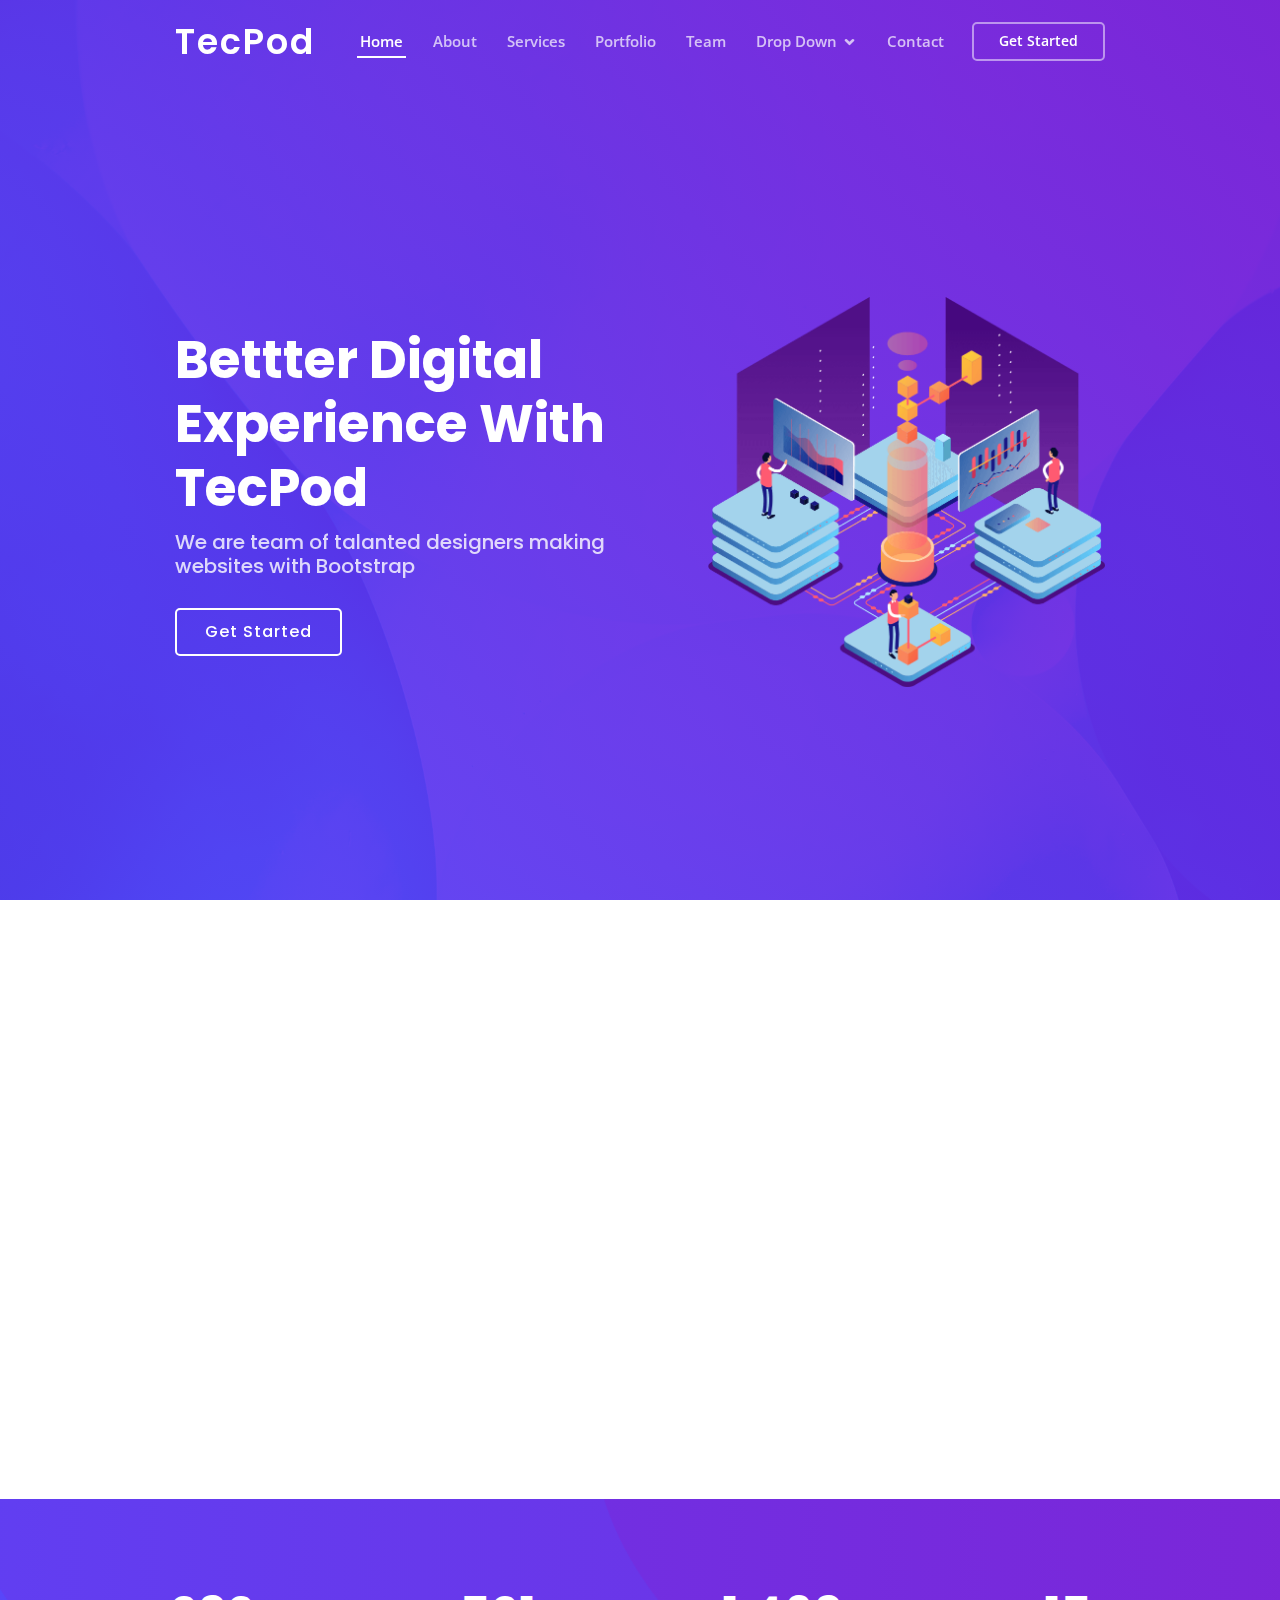
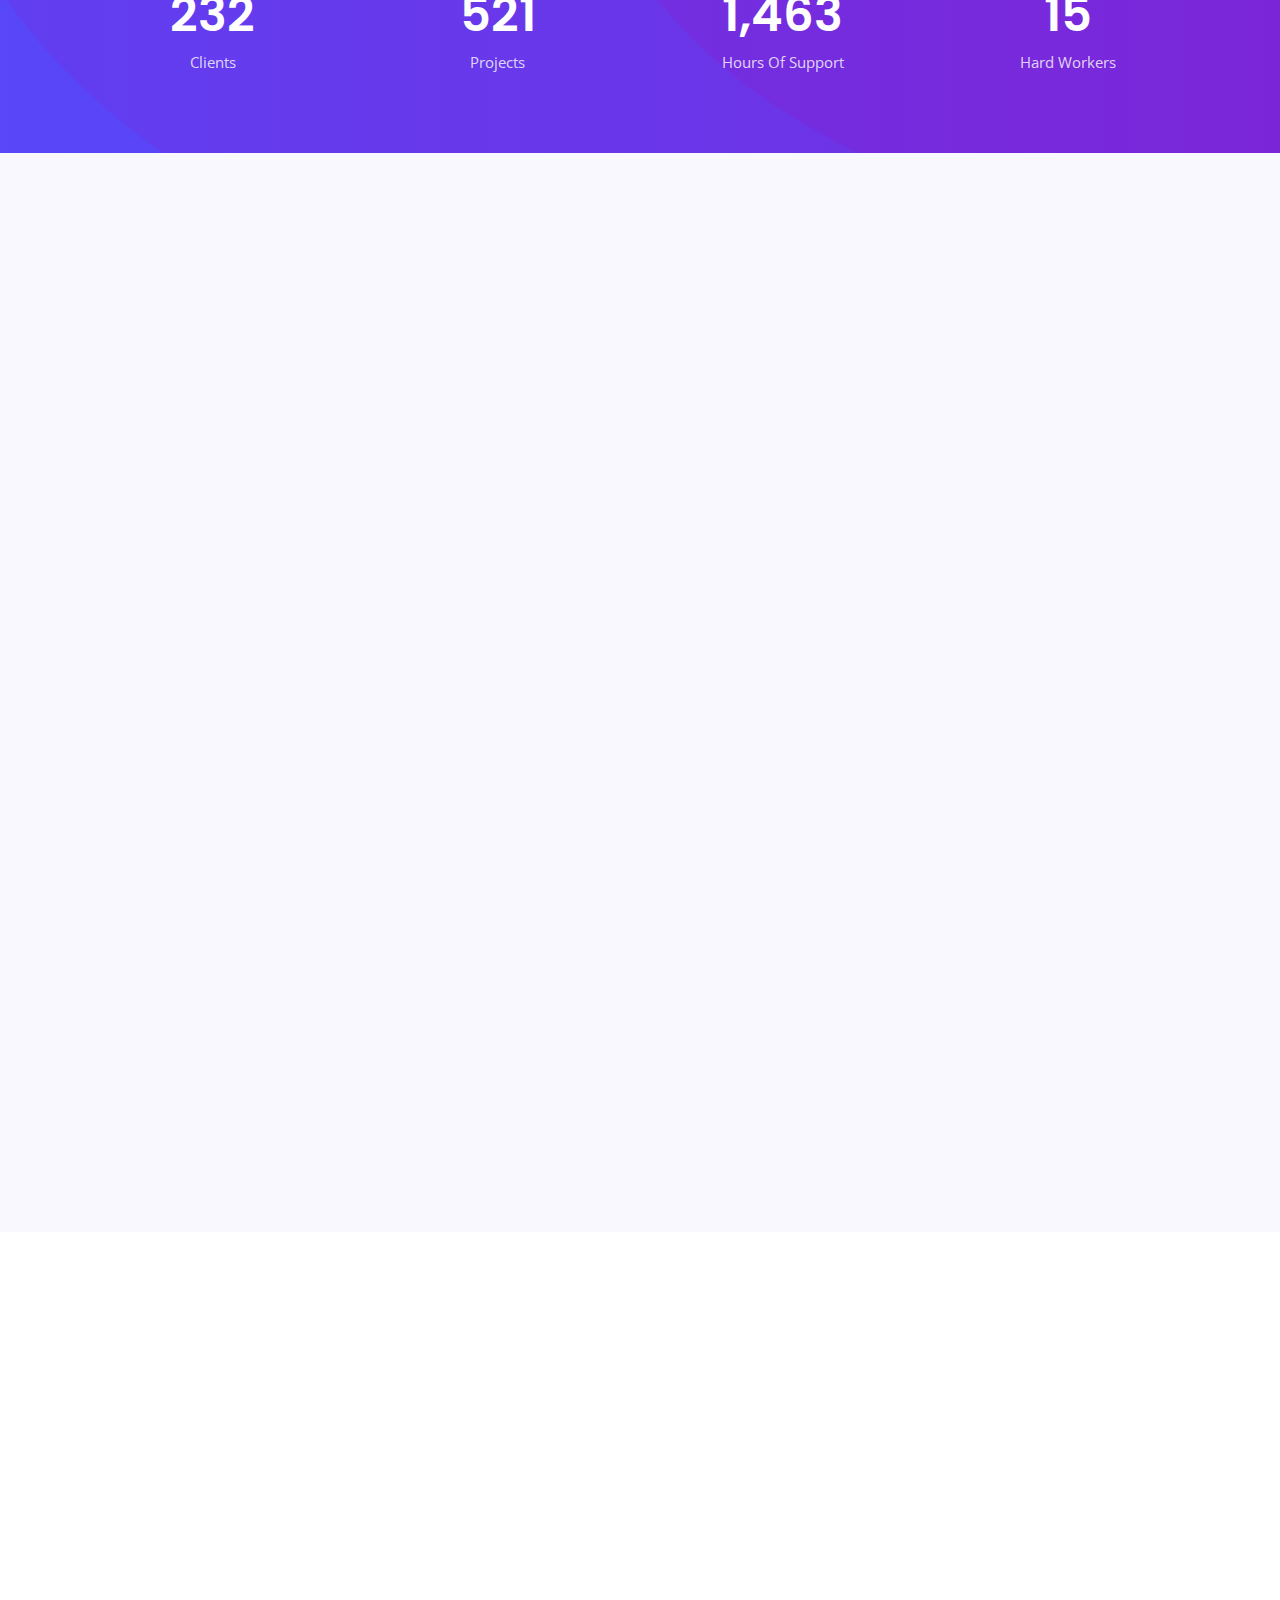
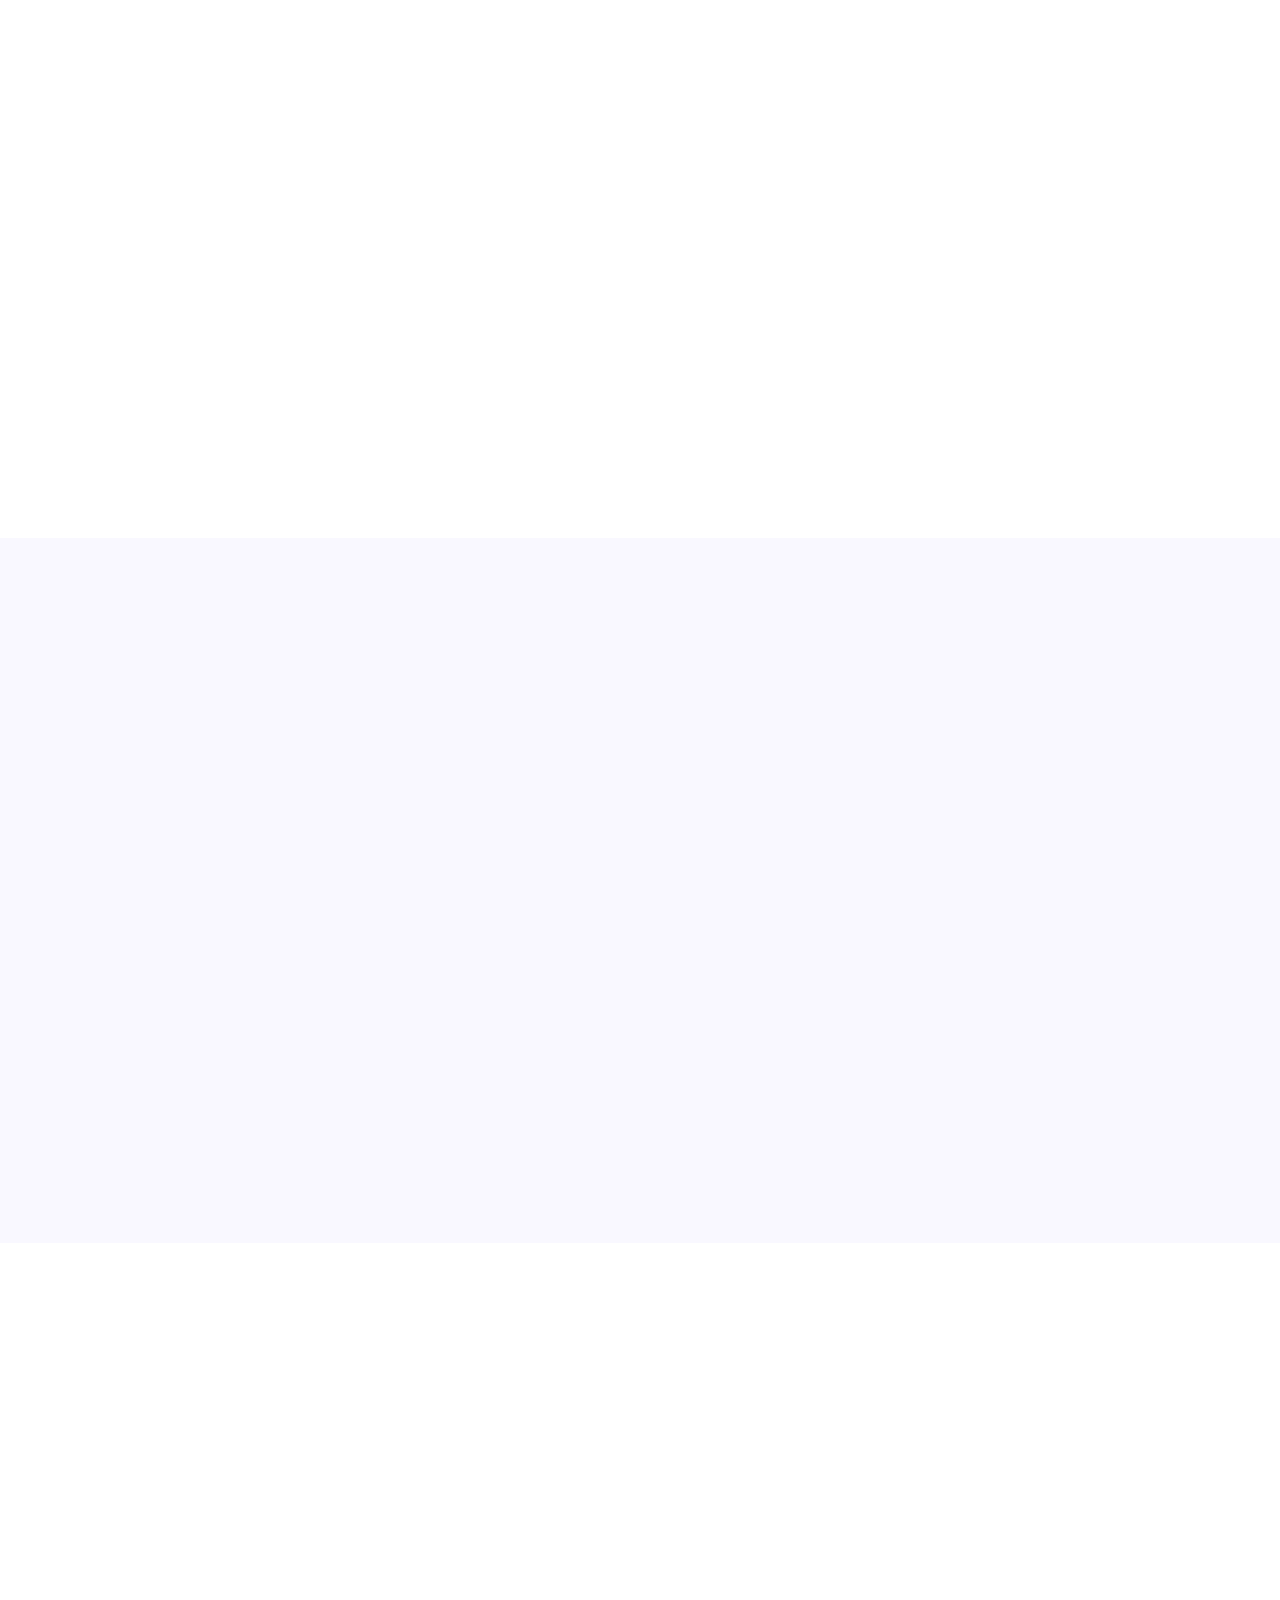
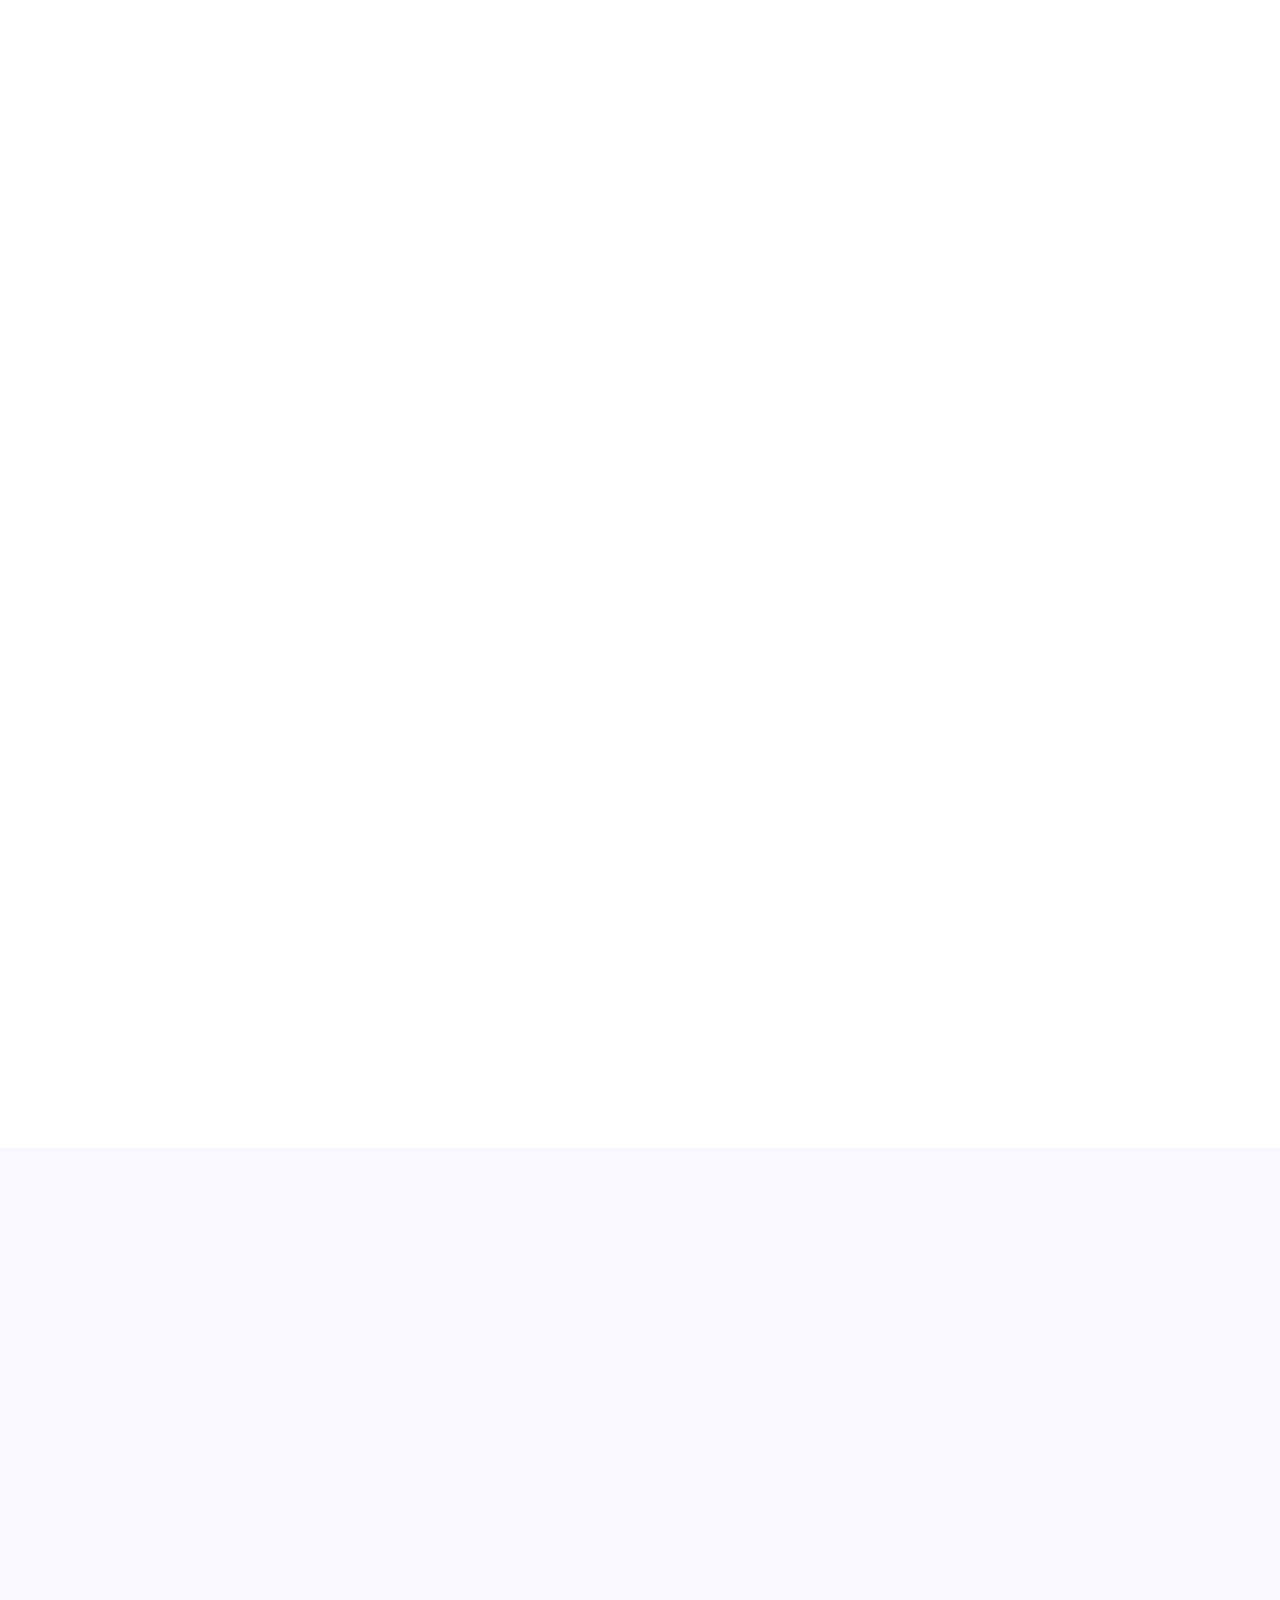
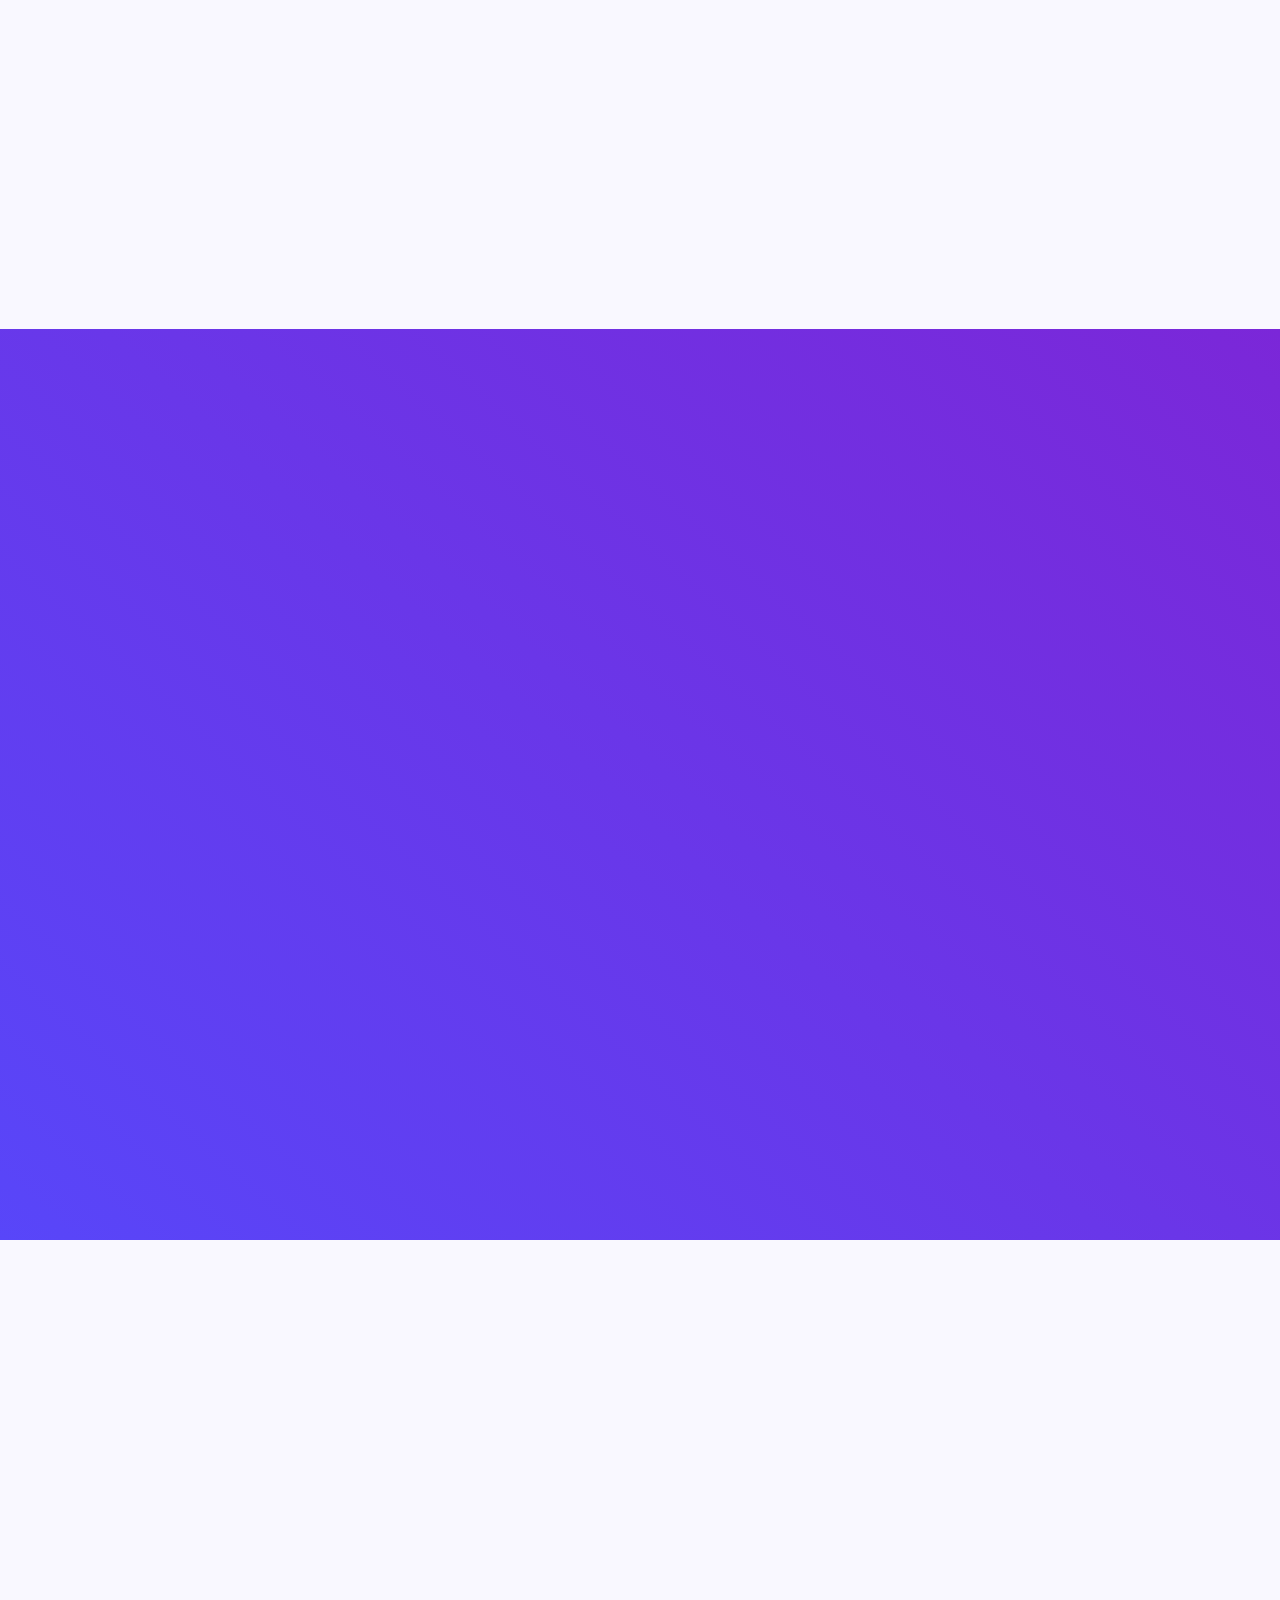
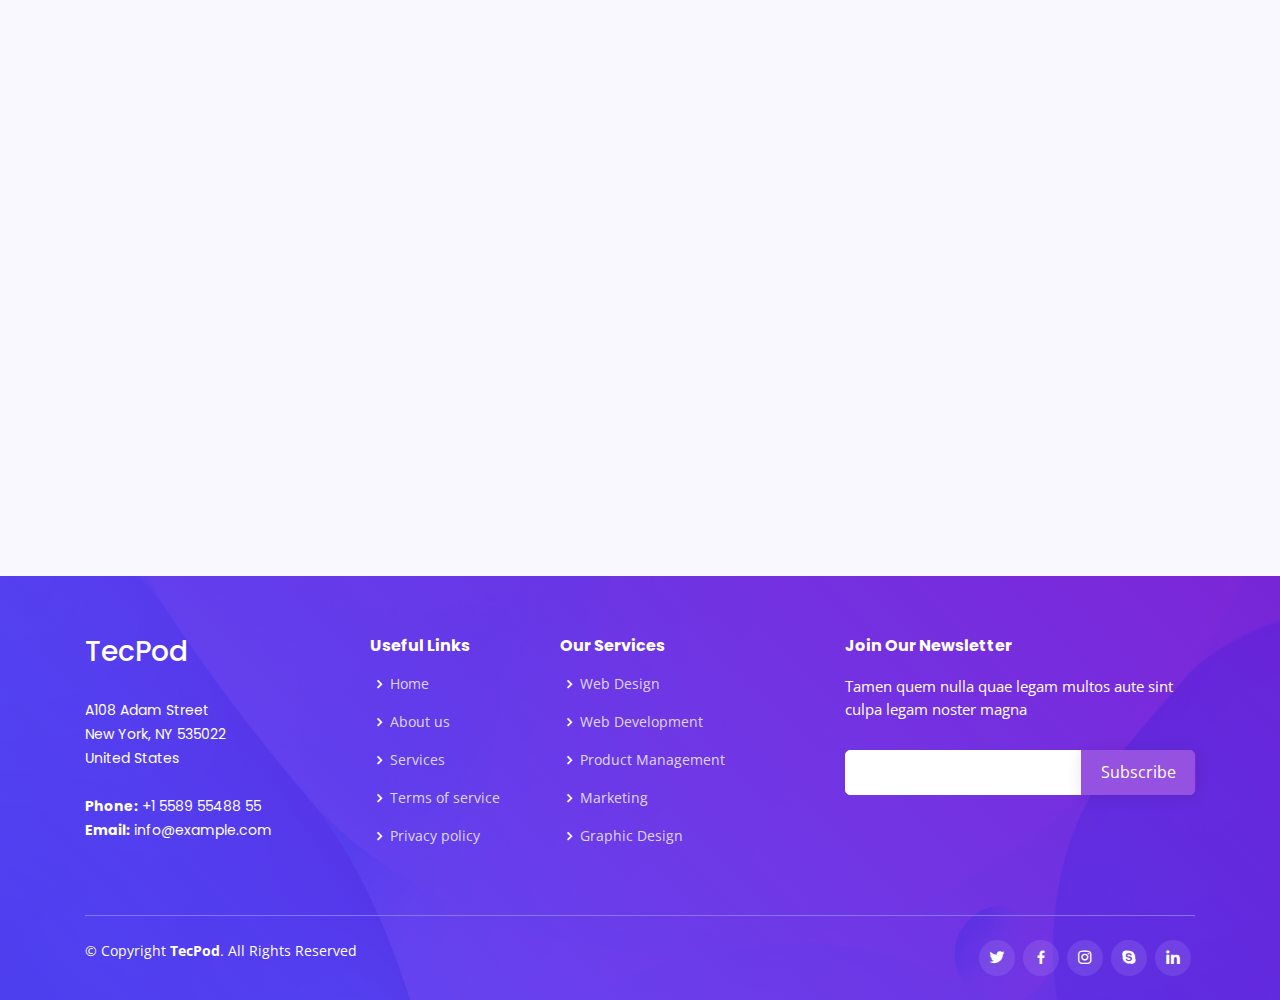
==== commit 82029775: "add ya counter" ====
--- a/index.html
+++ b/index.html
@@ -8,6 +8,24 @@
   <title>ТЕХПОД - Техподдержка для вашей Компании | TecPod  </title>
   <meta content="" name="descriptison">
   <meta content="" name="keywords">
+  
+  <!-- Yandex.Metrika counter -->
+<script type="text/javascript" >
+   (function(m,e,t,r,i,k,a){m[i]=m[i]||function(){(m[i].a=m[i].a||[]).push(arguments)};
+   m[i].l=1*new Date();
+   for (var j = 0; j < document.scripts.length; j++) {if (document.scripts[j].src === r) { return; }}
+   k=e.createElement(t),a=e.getElementsByTagName(t)[0],k.async=1,k.src=r,a.parentNode.insertBefore(k,a)})
+   (window, document, "script", "https://mc.yandex.ru/metrika/tag.js", "ym");
+
+   ym(94231801, "init", {
+        clickmap:true,
+        trackLinks:true,
+        accurateTrackBounce:true,
+        webvisor:true
+   });
+</script>
+<noscript><div><img src="https://mc.yandex.ru/watch/94231801" style="position:absolute; left:-9999px;" alt="" /></div></noscript>
+<!-- /Yandex.Metrika counter -->
 
   <!-- Favicons -->
   <link href="assets/img/favicon.png" rel="icon">
